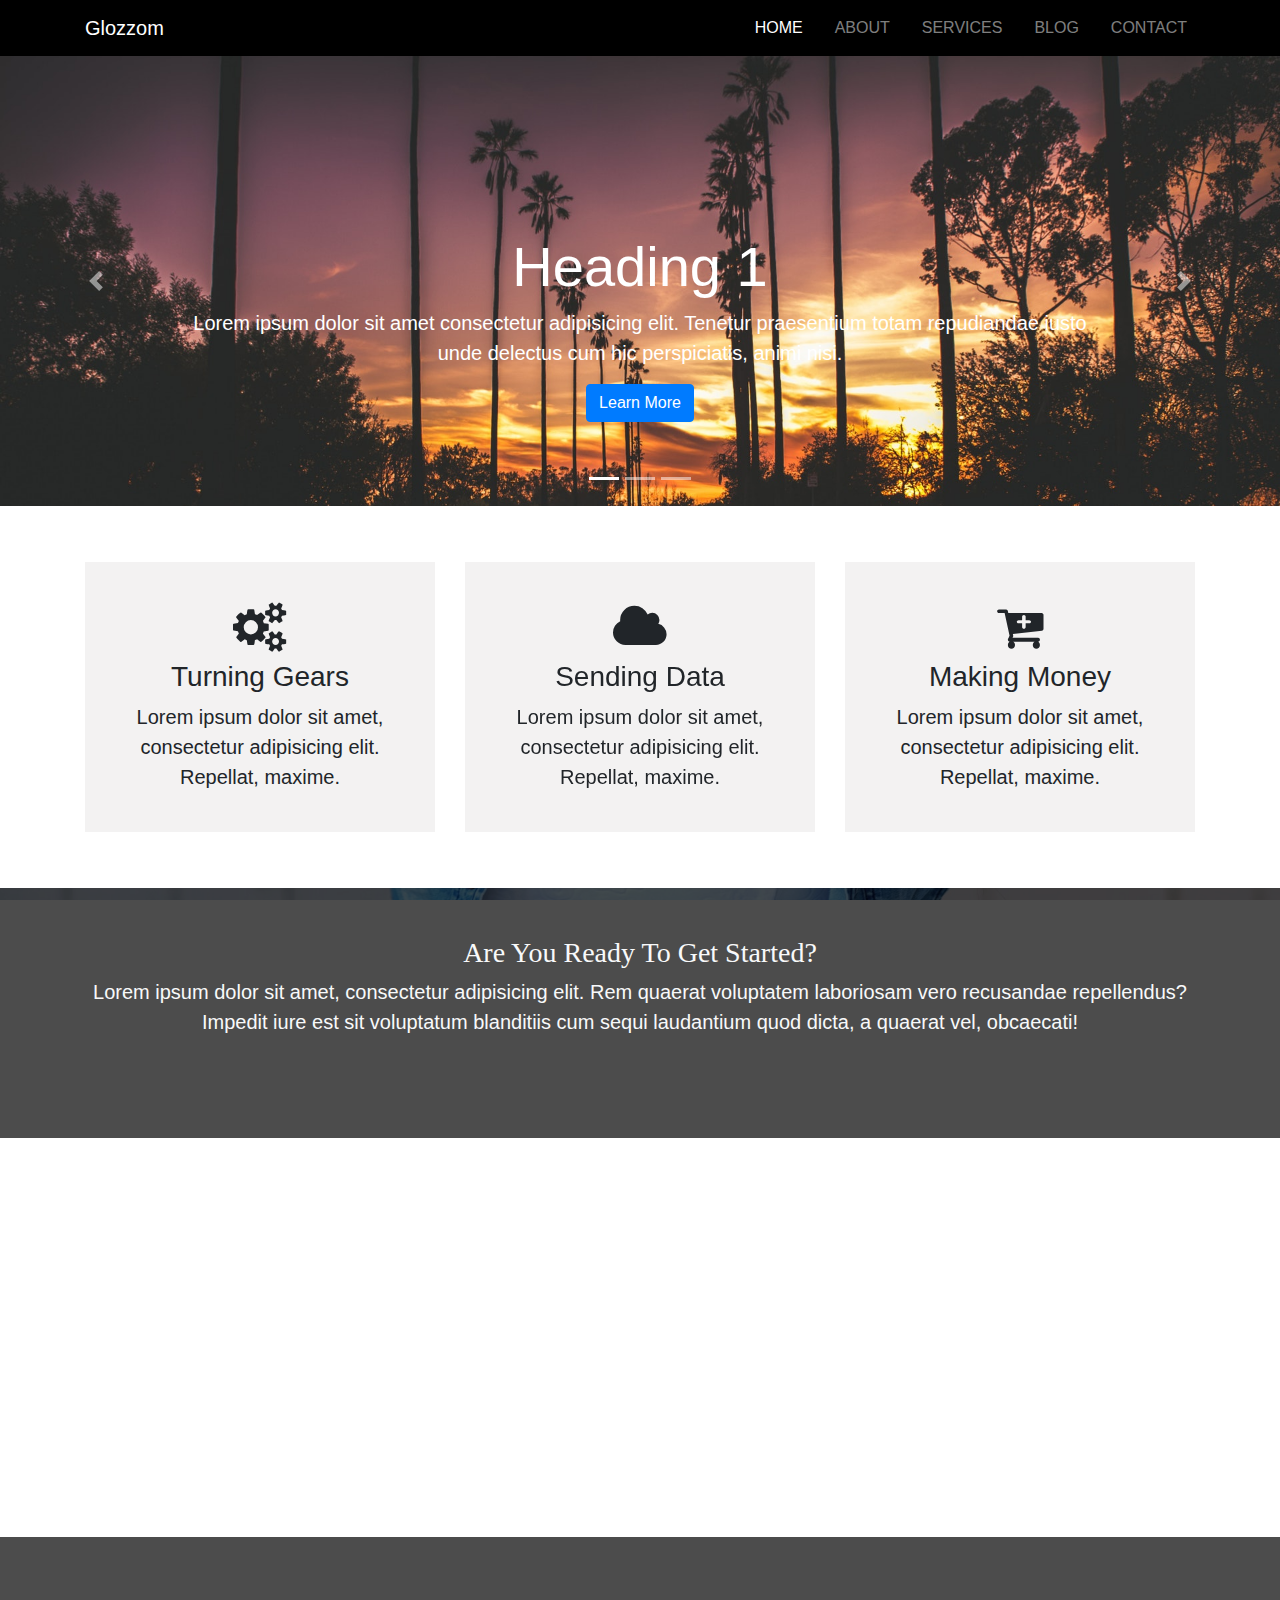
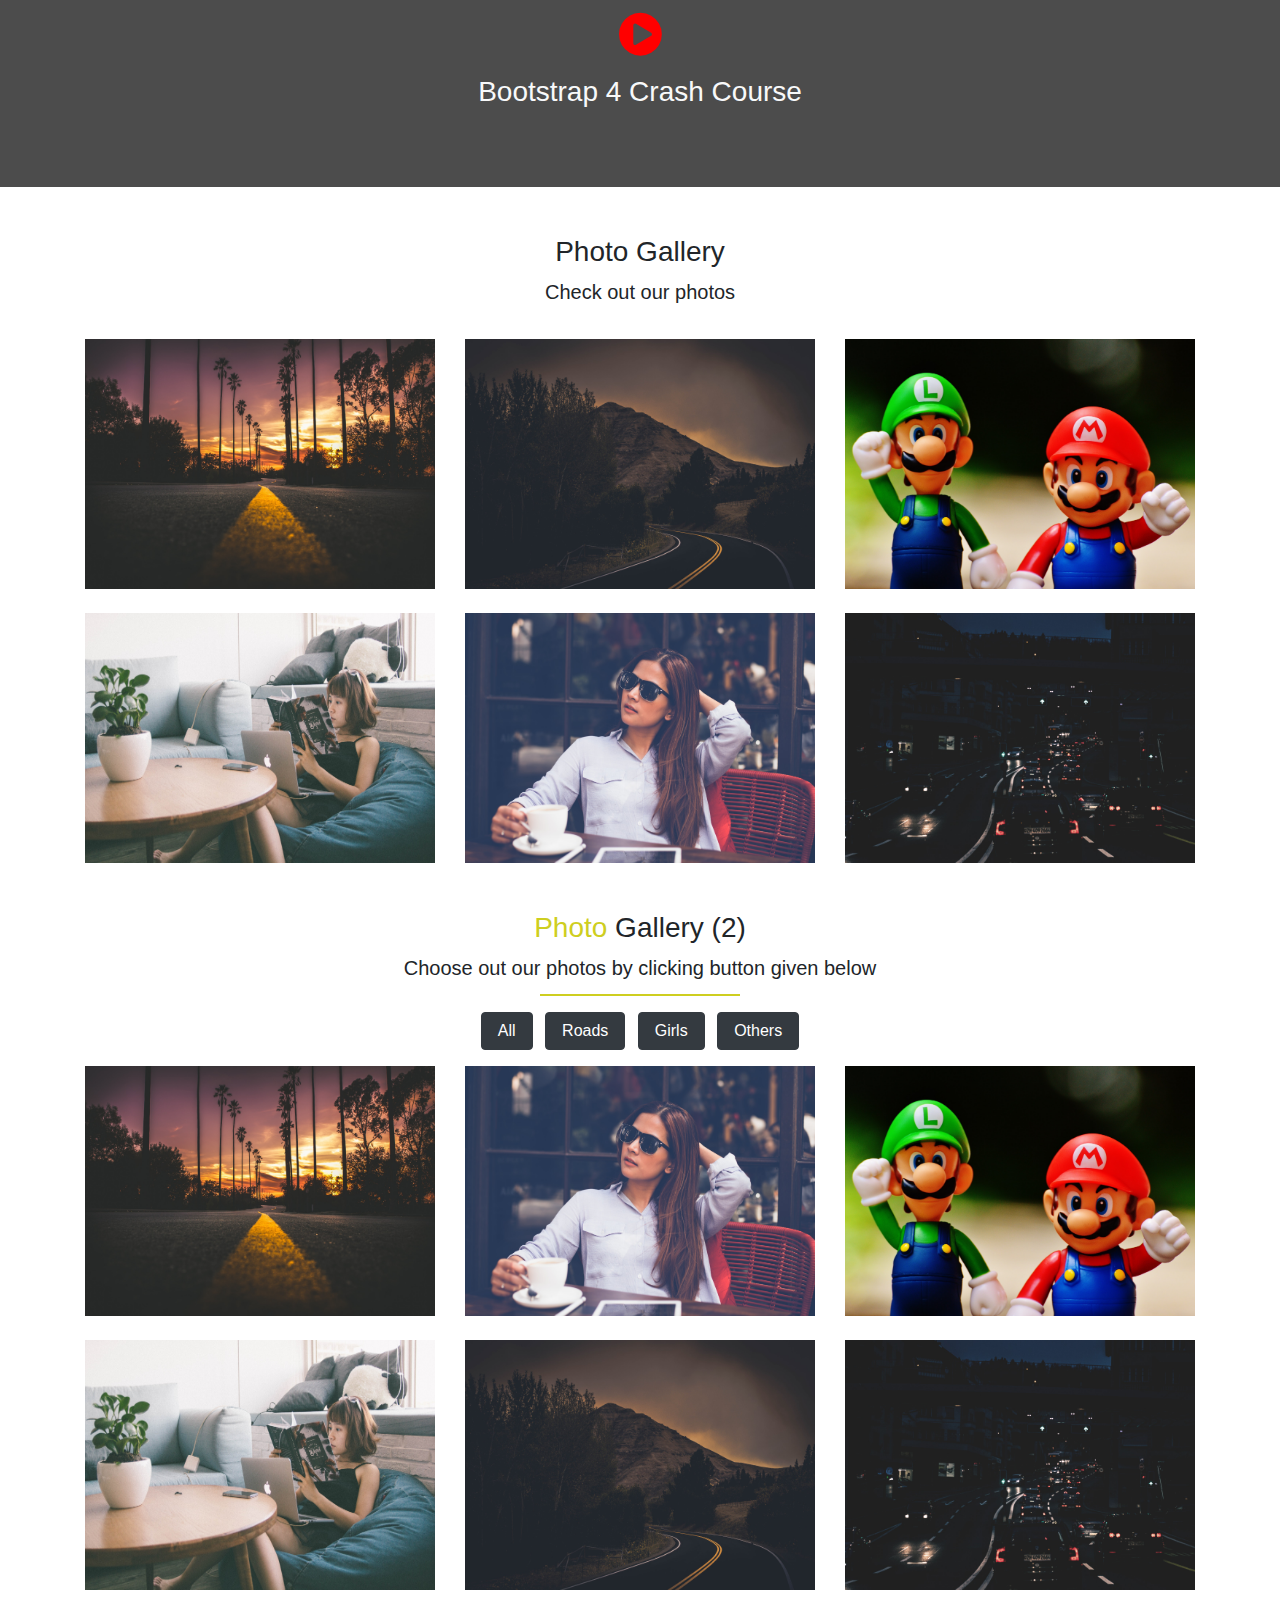
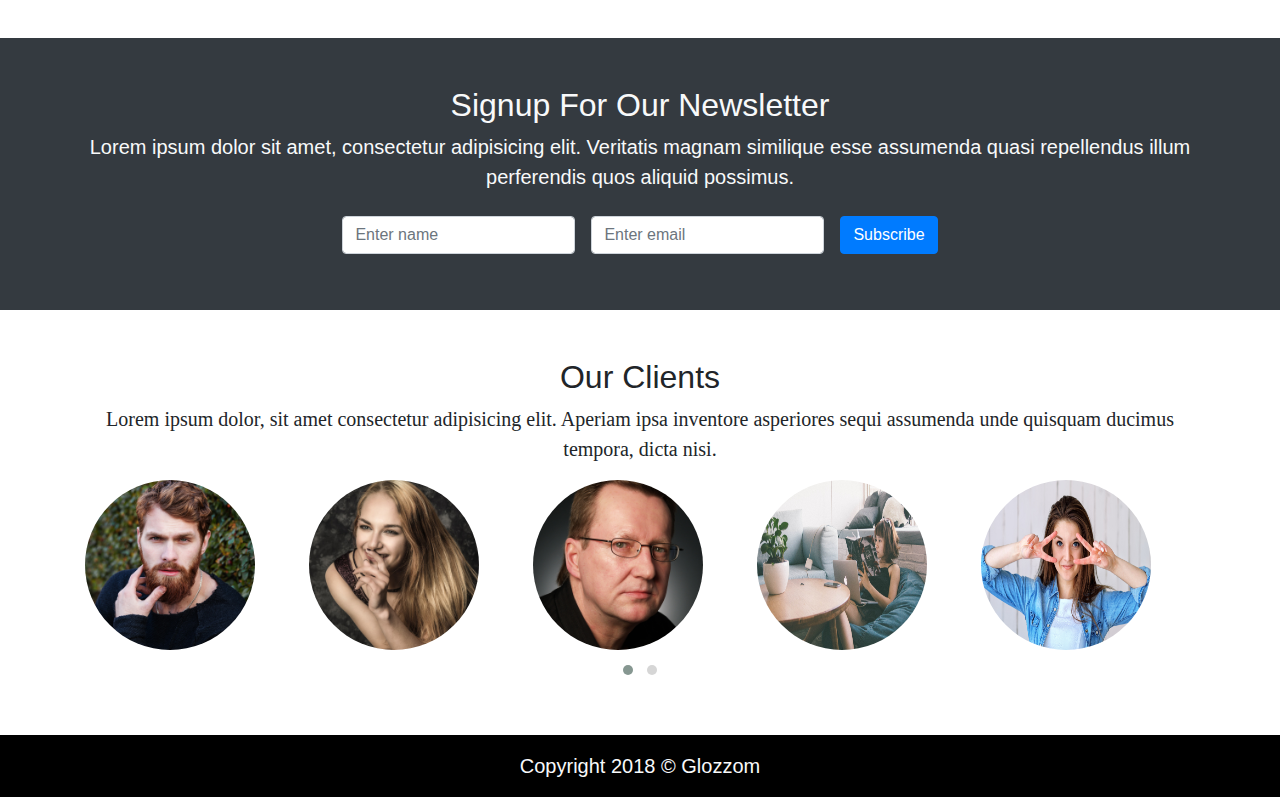
==== index.html @ c4d8cd4e "first commit" ====
<!DOCTYPE html>
<html lang="en">
<head>
    <!-- Meta Data -->
    <meta charset="UTF-8">
    <meta name="viewport" content="width=device-width, initial-scale=1.0">
    <meta http-equiv="X-UA-Compatible" content="ie=edge">

    <!-- Favicon -->
    <link rel="shortcut icon" href="img/icon.png" type="image/x-icon">

    <!-- CSS -->
    <link rel="stylesheet" href="css/uikit.min.css">
    <link rel="stylesheet" href="css/font-awesome.min.css">
    <link rel="stylesheet" href="css/bootstrap.css">
    <link rel="stylesheet" href="css/navbar-fixed.css">

    <link rel="stylesheet" href="css/owl.carousel.min.css">
    <link rel="stylesheet" href="css/owl.theme.default.min.css">

    <link rel="stylesheet" href="css/aos.css">
    
    <link rel="stylesheet" href="scss/style.css">

    <title>Glozzom</title>
</head>
<body>
                <!------------- NAVIGATION ---------->
    <nav class="navbar navbar-dark navbar-expand-md" uk-sticky="top: 200; animation: uk-animation-slide-top; bottom: #sticky-on-scroll-up">
      <div class="container">
        <a class="navbar-brand" href="index.html">Glozzom</a>
           <button class="navbar-toggler navbar-toggler-right" data-toggle="collapse" data-target="#navbarNav">
             <span class="navbar-toggler-icon"></span>
            </button>
            <div class="collapse navbar-collapse" id="navbarNav">
              <ul class="navbar-nav ml-auto">
                <li class="nav-item active">
                  <a class="nav-link" href="index.html">HOME</a>
                </li>
                <li class="nav-item">
                  <a class="nav-link" href="about.html">ABOUT</a>
                </li>
                <li class="nav-item">
                  <a class="nav-link" href="services.html">SERVICES</a>
                </li>
                <li class="nav-item">
                   <a class="nav-link" href="blog.html">BLOG</a>
                </li>
                <li class="nav-item">
                   <a class="nav-link" href="contact.html">CONTACT</a>
                </li>
              </ul>
            </div>
      </div>
    </nav>

                        <!-------- Carousal-Slider ----------->
    <section id="showcase" class="bg-dark">
      <div id="slider" class="carousel slide" data-ride="carousel"> <!--.carousel-fade-->
        <ol class="carousel-indicators">
           <li class="active" data-target="#slider" data-slide-to="0"></li>
           <li data-target="#slider" data-slide-to="1"></li>
           <li data-target="#slider" data-slide-to="2"></li>
        </ol>
          <div class="carousel-inner">
            <div class="carousel-item carousel-img-1 active">
              <div class="container">
                 <div class="carousel-caption mb-3 pb-3 mb-sm-5">
                    <h1 class="display-4">Heading 1</h1>
                    <p class="lead">Lorem ipsum dolor sit amet consectetur adipisicing elit. Tenetur praesentium totam repudiandae iusto unde delectus cum hic perspiciatis, animi nisi.</p>
                     <a class="btn btn-primary" href="#">Learn More</a>
                  </div>
              </div>
            </div>
            <div class="carousel-item carousel-img-2">
               <div class="container">
                 <div class="carousel-caption mb-3 pb-3 mb-sm-5 pb-sm-5 text-left">
                    <h1 class="display-4">Heading 2</h1>
                    <p class="lead">Lorem ipsum dolor sit amet consectetur adipisicing elit. Tenetur praesentium totam repudiandae iusto unde delectus cum hic perspiciatis, animi nisi.</p>
                    <a class="btn btn-outline-warning" href="#">Learn More</a>
                    </div>
                 </div>
                 </div>
                 <div class="carousel-item carousel-img-3">
                    <div class="container">
                       <div class="carousel-caption mb-3 pb-3 mb-sm-5 pb-sm-5 text-right">
                         <h1 class="display-4">Heading 3</h1>
                         <p class="lead">Lorem ipsum dolor sit amet consectetur adipisicing elit. Tenetur praesentium totam repudiandae iusto unde delectus cum hic perspiciatis, animi nisi.</p>
                         <a class="btn btn-info" href="#">Learn More</a>
                        </div>
                      </div>
                 </div>
            </div>
            <a href="#slider" class="carousel-control-prev" data-slide="prev">
              <span class="carousel-control-prev-icon"></span>
            </a>
            <a href="#slider" class="carousel-control-next" data-slide="next">
                <span class="carousel-control-next-icon"></span>
            </a>
        </div>
    </section>

                    <!-- ----- HOME-ICON ---------->
    <section id="homeicon" class="py-5">
      <div class="container">
        <div class="row">
          <div class="col-md-4 my-2" data-aos="fade-down-right">
            <div class="box text-center">
              <i class="fa fa-gears"></i>
              <h3 class="my-2">Turning Gears</h3>
              <p class="lead mb-0">Lorem ipsum dolor sit amet, consectetur adipisicing elit. Repellat, maxime.</p>
            </div>
          </div>
          <div class="col-md-4 my-2" data-aos="flip-right">
            <div class="box text-center">
              <i class="fa fa-cloud"></i>
              <h3 class="my-2">Sending Data</h3>
              <p class="lead mb-0">Lorem ipsum dolor sit amet, consectetur adipisicing elit. Repellat, maxime.</p>
            </div>
          </div>
          <div class="col-md-4 my-2" data-aos="fade-up-left">
            <div class="box text-center">
              <i class="fa fa-cart-plus"></i>
              <h3 class="my-2">Making Money</h3>
              <p class="lead mb-0">Lorem ipsum dolor sit amet, consectetur adipisicing elit. Repellat, maxime.</p>
            </div>
          </div>
        </div>
      </div>
    </section>

                  <!---------- HOME-GET STARTED ------------>
    <section id="getstarted" class="py-5 text-center text-light">
      <div class="dark-overlay">
        <div class="container">
          <div class="row">
            <div class="col my-5">
              <h3 style="font-family: 'Caveat', cursive;">Are You Ready To Get Started?</h3>
              <p class="lead">Lorem ipsum dolor sit amet, consectetur adipisicing elit. Rem quaerat voluptatem laboriosam vero recusandae repellendus? Impedit iure est sit voluptatum blanditiis cum sequi laudantium quod dicta, a quaerat vel, obcaecati!</p>
            </div>
          </div>
        </div>
      </div>
    </section>


                    <!---------- HOME - Info Section ----------->
    <section id="homeinfo" class="py-5">
      <div class="container">
        <div class="row">
          <div class="col-md-6 align-self-center" data-aos="fade-down-right">
            <h3>Lorem Ipsum Dolor Sit</h3>
            <p style="font-family: 'Satisfy', cursive;" class="lead">Lorem ipsum dolor sit amet, consectetur adipisicing elit. Veniam, quaerat unde labore sequi facilis possimus nulla a! Aliquam, saepe illo. Lorem ipsum dolor sit amet, consectetur adipisicing elit. Optio, praesentium!</p>
            <button class="btn btn-dark">Read More</button>
          </div>
          <div class="col-md-6 mt-sm-3 mt-3 mt-md-0" data-aos="fade-down-up">
            <img src="img/pc.jpeg" class="img-fluid rounded">
          </div>
        </div>
      </div>
    </section>

                      <!---------- HOME-Video Icon ----------->
    <section id="home-video" class="text-center text-light">
      <div class="dark-overlay">
        <div class="container">
          <div class="row">
            <div class="col mt-5 pt-4">
              <div uk-lightbox>
                <a href="www.youtube.com/moshiur">
                  <i class="fa fa-play-circle"></i>
                </a>
              </div>
              <h3 class="mt-3">Bootstrap 4 Crash Course</h3>
            </div>
          </div>
        </div>
      </div>
    </section>


                  <!------------- Photo-Gallery ------------>

    <section id="gallery" class="py-5" uk-lightbox>
      <div class="container">
        <div class="row text-center pb-3">
          <div class="col">
            <h3>Photo Gallery</h3>
            <p class="lead">Check out our photos</p>
          </div>
        </div>
        <div class="row">
          <div class="col-md-4">
            <div>
              <a href="img/image1.jpeg">
                <img src="img/image1.jpeg" class="img-fluid" alt="image">
              </a>
            </div>
          </div>
          <div class="col-md-4">
            <div>
              <a href="img/image2.jpeg">
                <img src="img/image2.jpeg" class="img-fluid" alt="image">
              </a>
            </div>
          </div>
          <div class="col-md-4">
            <div>
              <a href="img/image4.jpeg">
                <img src="img/image4.jpeg" class="img-fluid" alt="image">
              </a>
            </div>
          </div>
        </div>
        <div class="row pt-0 pt-md-4">
          <div class="col-md-4">
            <div>
              <a href="img/image5.jpeg">
                <img src="img/image5.jpeg" class="img-fluid" alt="image">
              </a>
            </div>
          </div>
          <div class="col-md-4">
            <div>
              <a href="img/image6.jpeg">
                <img src="img/image6.jpeg" class="img-fluid" alt="image">
              </a>
            </div>
          </div>
          <div class="col-md-4">
            <div>
              <a href="img/image3.jpeg">
                <img src="img/image3.jpeg" class="img-fluid" alt="image">
              </a>
            </div>
          </div>
        </div>
      </div>
    </section>



            <!-------- Mixit up-plugin (photo-gallery-2)(choosing by button) -------->
                  
     <section id="gallery-2" class="pb-5" uk-lightbox>
        <div class="container">
          <div class="row text-center pb-3">
            <div class="col">
              <h3> <span class="yellow">Photo</span> Gallery (2)</h3>
              <p class="lead mb-0">Choose out our photos by clicking button given below</p>
              <div class="line"></div>
            </div>
          </div>

        <div class="pb-3 text-center">
          <button type="button" class="btn btn-dark px-3 mx-1" data-filter="all">All</button>
          <button type="button" class="btn btn-dark px-3 mx-1" data-filter=".roads">Roads</button>
          <button type="button" class="btn btn-dark px-3 mx-1" data-filter=".girls">Girls</button>
          <button type="button" class="btn btn-dark px-3 mx-1" data-filter=".others">Others</button>
        </div>

          <div class="row galleryNew">
            <div class="col-md-4 mb-md-4 mix roads">
              <div>
                <a href="img/image1.jpeg">
                  <img src="img/image1.jpeg" class="img-fluid" alt="image">
                </a>
              </div>
            </div>
            <div class="col-md-4 mb-md-4 mix girls">
              <div>
                <a href="img/image6.jpeg">
                  <img src="img/image6.jpeg" class="img-fluid" alt="image">
                </a>
              </div>
            </div>
            <div class="col-md-4 mb-md-4 mix others">
              <div>
                <a href="img/image4.jpeg">
                  <img src="img/image4.jpeg" class="img-fluid" alt="image">
                </a>
              </div>
            </div>
        <!-- </div>
          <div class="row galleryNew pt-0 pt-md-4"> -->
            <div class="col-md-4 mix girls">
              <div>
                <a href="img/image5.jpeg">
                  <img src="img/image5.jpeg" class="img-fluid" alt="image">
                </a>
              </div>
            </div>
            <div class="col-md-4 mix roads">
              <div>
                <a href="img/image2.jpeg">
                  <img src="img/image2.jpeg" class="img-fluid" alt="image">
                </a>
              </div>
            </div>
            <div class="col-md-4 mix others">
              <div>
                <a href="img/image3.jpeg">
                  <img src="img/image3.jpeg" class="img-fluid" alt="image">
                </a>
              </div>
            </div>
          </div>
        <!-- </div> -->
       </section> <!--last e eitar script file add kora hoyeche -->

                <!------------- NEWSLETTER ------------>
    <section id="newsletter" class="py-5 bg-dark text-center text-light">
      <div class="container">
        <div class="row">
          <div class="col">
            <h2>Signup For Our Newsletter</h2>
            <p class="lead">Lorem ipsum dolor sit amet, consectetur adipisicing elit. Veritatis magnam similique esse assumenda quasi repellendus illum perferendis quos aliquid possimus.</p>
          <form action="#" method="POST" class="form-inline justify-content-center">
            <label class="sr-only" for="name">Name</label>
            <input type="text" class="form-control m-2" id="name" placeholder="Enter name">
            <label class="sr-only" for="Email">Email</label>
            <input type="text" class="form-control m-2" id="Email" placeholder="Enter email">
            <input class="btn btn-primary m-2" type="submit" value="Subscribe">
          </form>
        </div>
        </div>
      </div>
    </section>



              <!----- Our-Clients(own.carousel-slide) ----->

  <section id="clients" class="py-5">
    <div class="container">
      <div class="row">
        <div class="col-12 text-center">
          <h2>Our Clients</h2>
          <p style="font-family: 'Satisfy', cursive;" class="lead">Lorem ipsum dolor, sit amet consectetur adipisicing elit. Aperiam ipsa inventore asperiores sequi assumenda unde quisquam ducimus tempora, dicta nisi.</p>
        </div>
        <div class="col-12">
            <div class="owl-carousel owl-theme">
                <div class="item">
                  <img src="img/person4.jpg" class="rounded-circle" alt="image">
                </div>
                <div class="item">
                  <img src="img/person2.jpg" class="rounded-circle" alt="image">
                </div>
                <div class="item">
                  <img src="img/person3.jpg" class="rounded-circle" alt="image">
                </div>
                <div class="item">
                  <img src="img/image5.jpeg" class="rounded-circle" alt="image">
                </div>
                <div class="item">
                  <img src="img/bg1.jpeg" class="rounded-circle" alt="image">
                </div>
                <div class="item">
                  <img src="img/image6.jpeg" class="rounded-circle" alt="image">
                </div>
                <div class="item">
                  <img src="img/create.jpeg" class="rounded-circle" alt="image">
                </div>
                <div class="item">
                  <img src="img/desk.jpeg" class="rounded-circle" alt="image">
                </div>
              </div>
        </div>
      </div>
    </div>
  </section>


                            <!--------- Copyright ----------->
    <section id="copyright" class="text-center text-light py-3">
      <div class="container">
        <div class="row">
          <div class="col">
            <P class="lead mb-0">Copyright 2018 &copy; Glozzom</P>
          </div>
        </div>
      </div>
    </section>

    <!-- ------------------------------------------------------------ -->
      


    <!-- JS -->
    <script src="js/jquery.min.js"></script>
    <script src="js/popper.min.js"></script>
    <script src="js/bootstrap.min.js"></script>

    <script src="js/navbar-fixed.js"></script>
    <script src="js/uikit.min.js"></script>
    <script src="js/uikit-icons.min.js"></script>
    <script src="js/mixitup.min.js"></script>
    <script src="js/owl.carousel.min.js"></script>
    <script src="js/jquery.nicescroll.min.js"></script>
    <script src="js/aos.js"></script>
    


    <!-- ------------------------------------------------------- -->

    <script>
      var containerEl = document.querySelector('.galleryNew');
      var mixer = mixitup(containerEl);
   </script> 
   <!-- eta mixitup plugin er jquery code "Photo-Gallery"(2) section er -->


   <script>
      $(document).ready(function() {
        var owl = $('.owl-carousel');
        owl.owlCarousel({
          margin: 10,
          nav: false,
          loop: true,
          autoplay:true,
          autoplayTimeout: 1000,
          autoplayHoverPause:true,
          responsive: {
            0: {
              items: 1
            },
            600: {
              items: 3
            },
            1000: {
              items: 5
            }
          }
        })
      })
    </script>
    
    <!-- eta "OWL CAROUSEL" er jquery code /Clients section er -->

    <script>
      $(function() {  
      $("body").niceScroll({
        cursorborder: "1px solid #fff",
      });
     });
    </script>
    <!-- eta "Nice Scroll bar" er jquery code -->

        <script>
          AOS.init({
            duration: 2000
          });
        </script>
      <!-- eta "AOS" er jquery code -->


   <!-- ------------------------------------------------------- -->

</body>
</html>
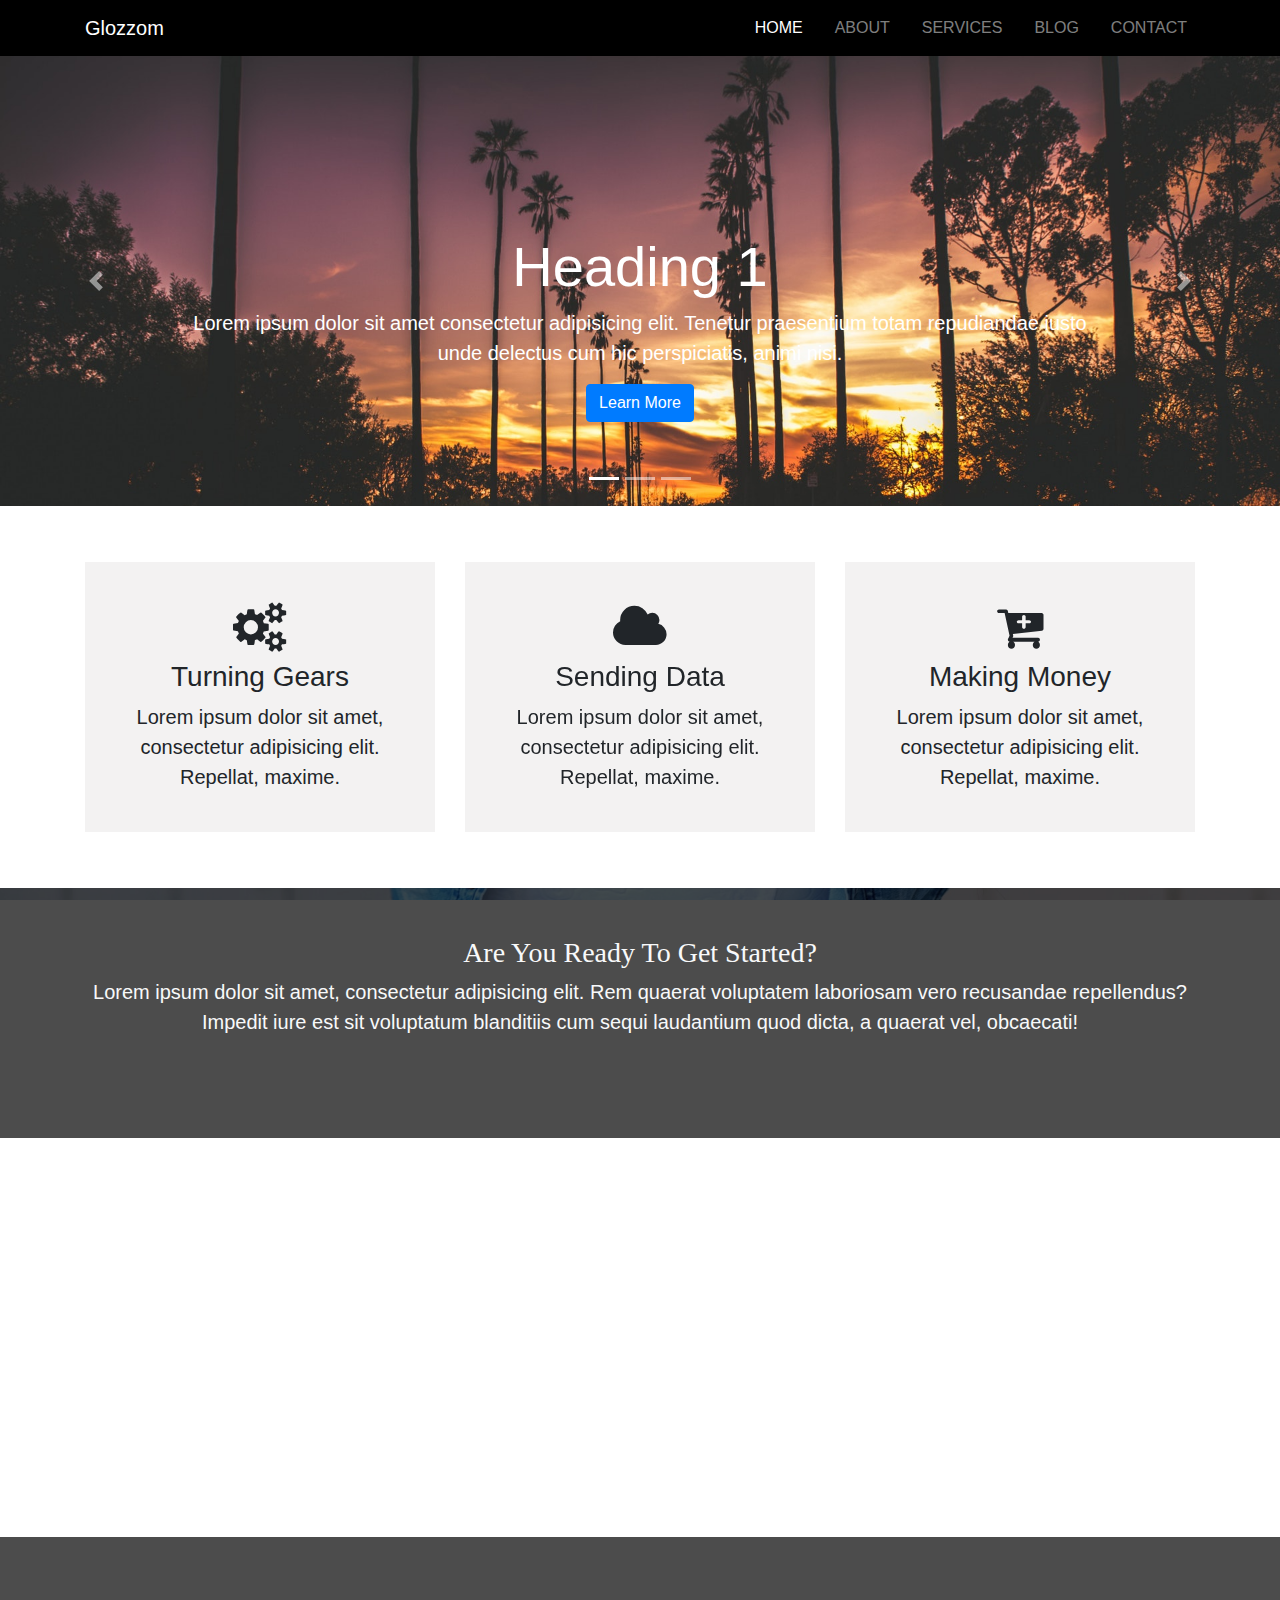
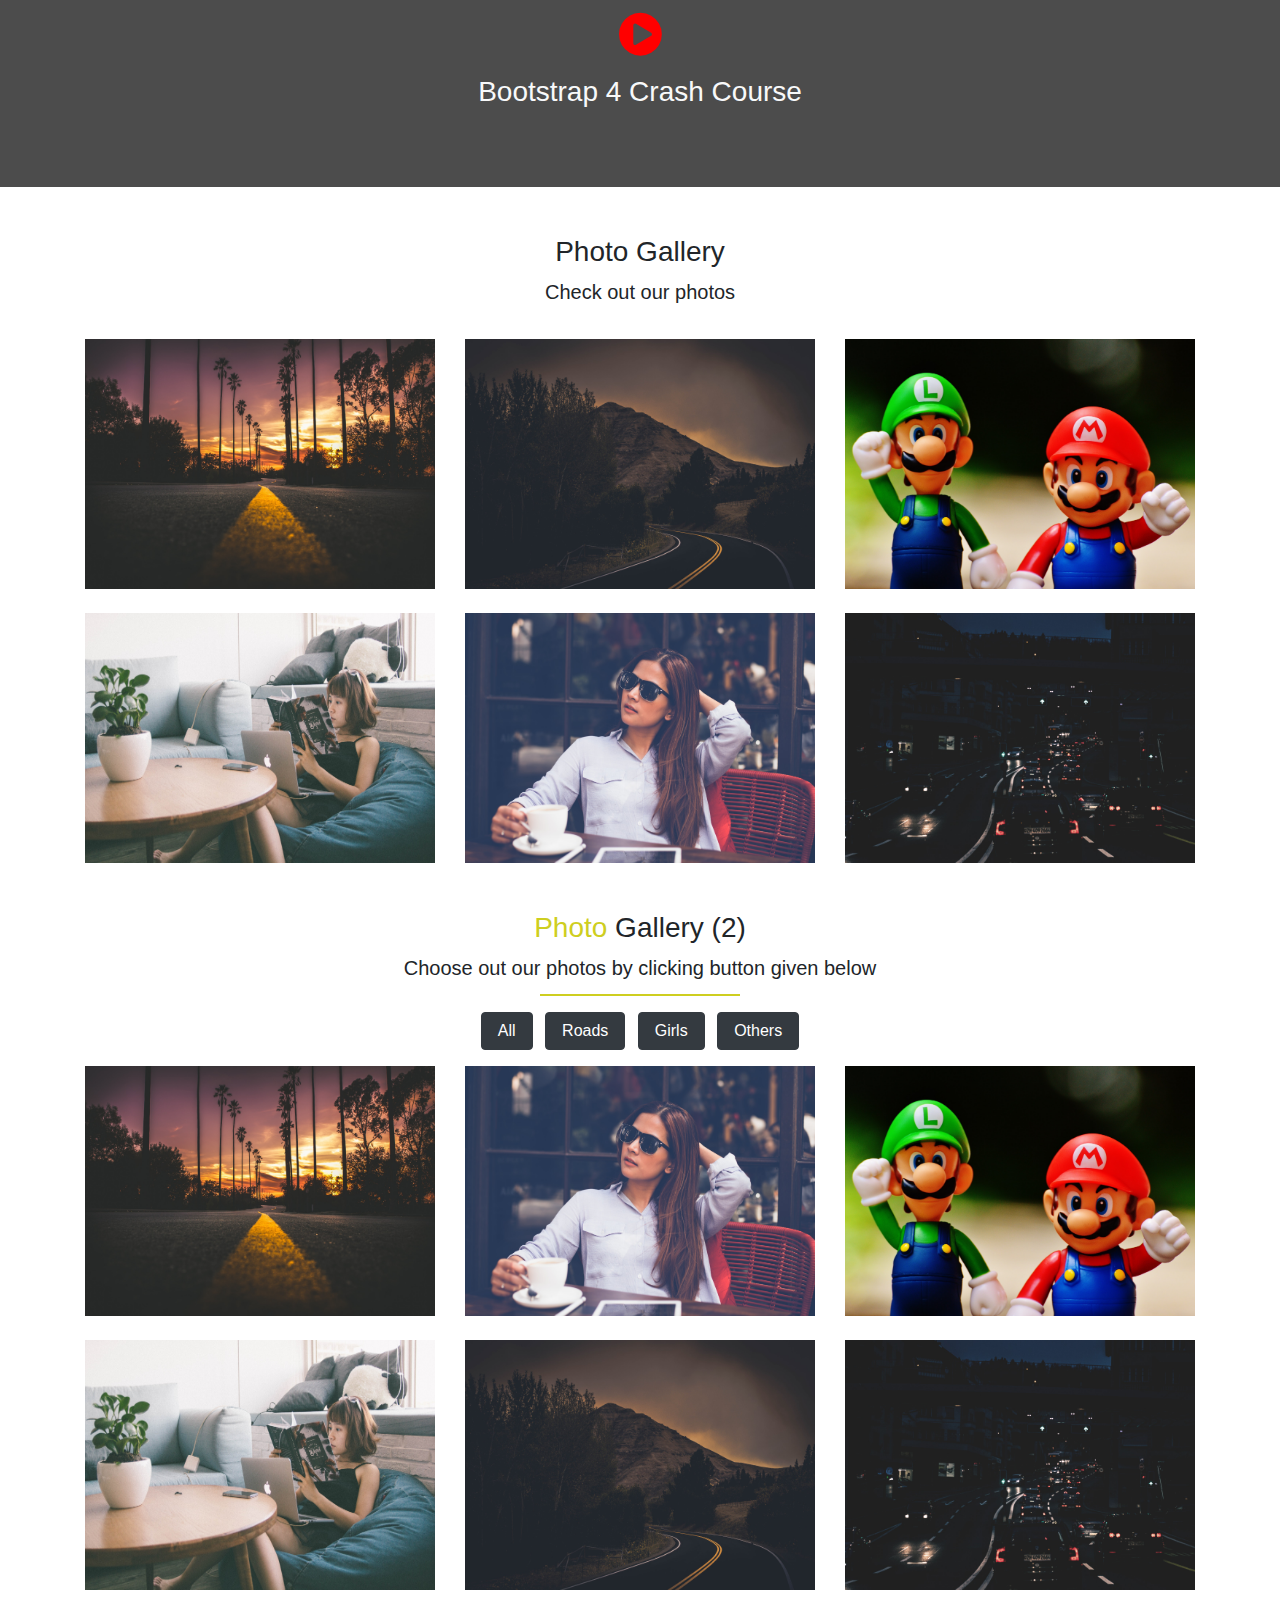
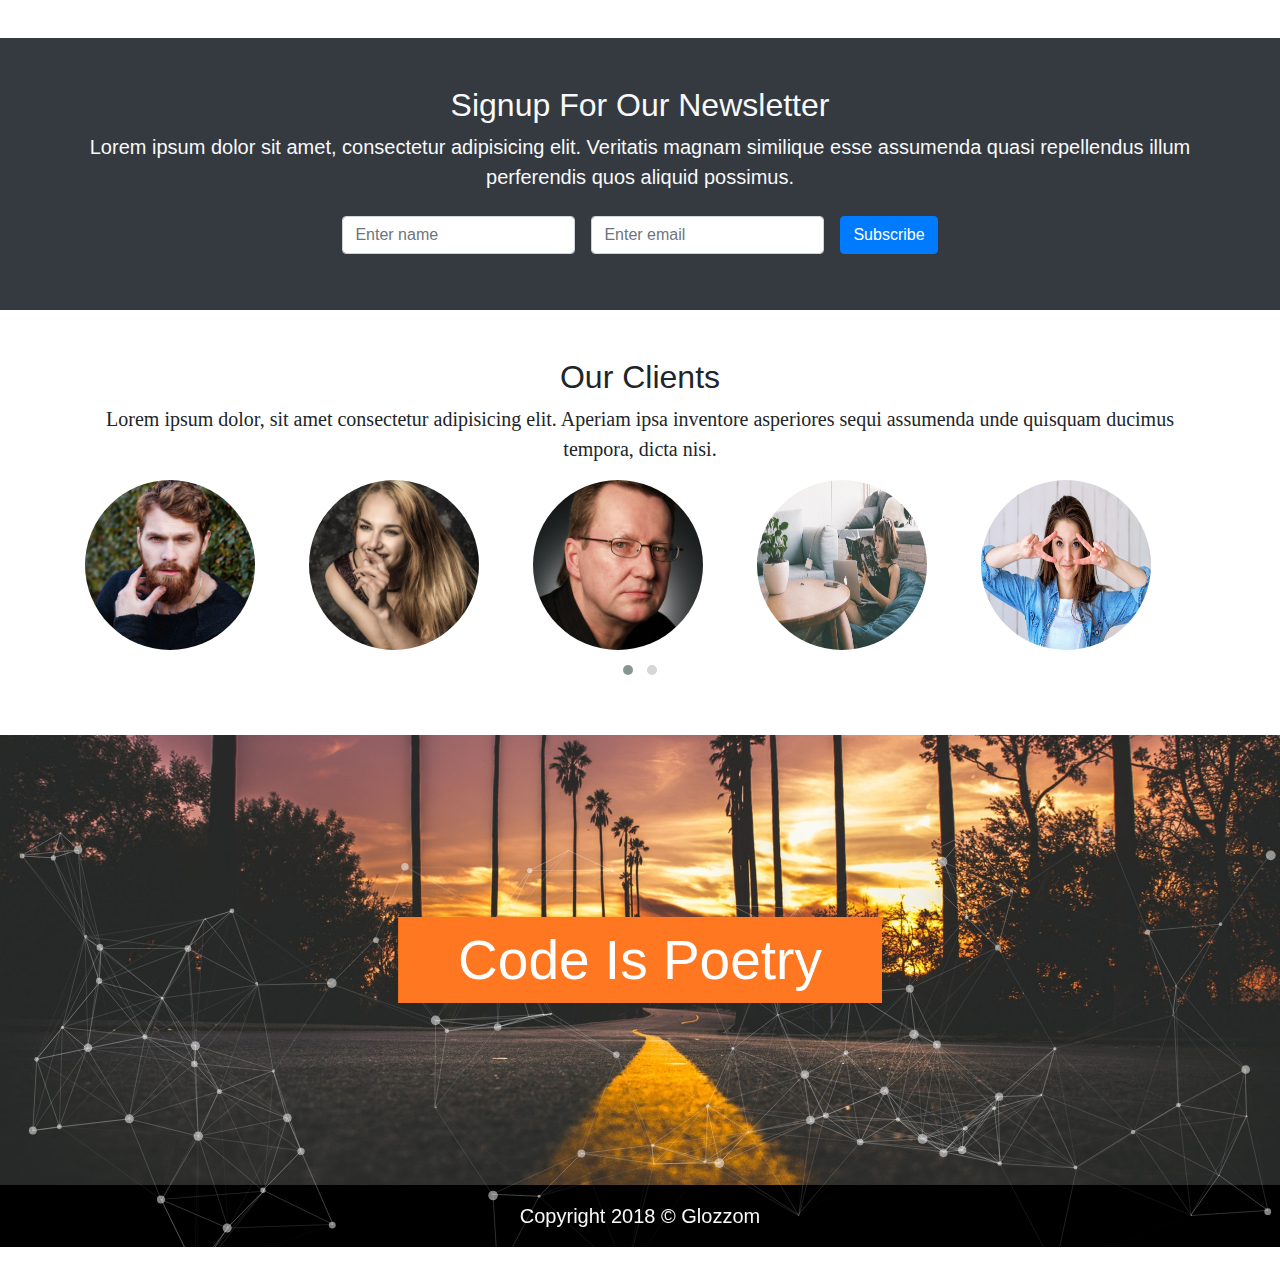
==== commit 91a4a5de: "particle.js added" ====
--- a/index.html
+++ b/index.html
@@ -1,460 +1,486 @@
-<!DOCTYPE html>
-<html lang="en">
-<head>
-    <!-- Meta Data -->
-    <meta charset="UTF-8">
-    <meta name="viewport" content="width=device-width, initial-scale=1.0">
-    <meta http-equiv="X-UA-Compatible" content="ie=edge">
-
-    <!-- Favicon -->
-    <link rel="shortcut icon" href="img/icon.png" type="image/x-icon">
-
-    <!-- CSS -->
-    <link rel="stylesheet" href="css/uikit.min.css">
-    <link rel="stylesheet" href="css/font-awesome.min.css">
-    <link rel="stylesheet" href="css/bootstrap.css">
-    <link rel="stylesheet" href="css/navbar-fixed.css">
-
-    <link rel="stylesheet" href="css/owl.carousel.min.css">
-    <link rel="stylesheet" href="css/owl.theme.default.min.css">
-
-    <link rel="stylesheet" href="css/aos.css">
-    
-    <link rel="stylesheet" href="scss/style.css">
-
-    <title>Glozzom</title>
-</head>
-<body>
-                <!------------- NAVIGATION ---------->
-    <nav class="navbar navbar-dark navbar-expand-md" uk-sticky="top: 200; animation: uk-animation-slide-top; bottom: #sticky-on-scroll-up">
-      <div class="container">
-        <a class="navbar-brand" href="index.html">Glozzom</a>
-           <button class="navbar-toggler navbar-toggler-right" data-toggle="collapse" data-target="#navbarNav">
-             <span class="navbar-toggler-icon"></span>
-            </button>
-            <div class="collapse navbar-collapse" id="navbarNav">
-              <ul class="navbar-nav ml-auto">
-                <li class="nav-item active">
-                  <a class="nav-link" href="index.html">HOME</a>
-                </li>
-                <li class="nav-item">
-                  <a class="nav-link" href="about.html">ABOUT</a>
-                </li>
-                <li class="nav-item">
-                  <a class="nav-link" href="services.html">SERVICES</a>
-                </li>
-                <li class="nav-item">
-                   <a class="nav-link" href="blog.html">BLOG</a>
-                </li>
-                <li class="nav-item">
-                   <a class="nav-link" href="contact.html">CONTACT</a>
-                </li>
-              </ul>
-            </div>
-      </div>
-    </nav>
-
-                        <!-------- Carousal-Slider ----------->
-    <section id="showcase" class="bg-dark">
-      <div id="slider" class="carousel slide" data-ride="carousel"> <!--.carousel-fade-->
-        <ol class="carousel-indicators">
-           <li class="active" data-target="#slider" data-slide-to="0"></li>
-           <li data-target="#slider" data-slide-to="1"></li>
-           <li data-target="#slider" data-slide-to="2"></li>
-        </ol>
-          <div class="carousel-inner">
-            <div class="carousel-item carousel-img-1 active">
-              <div class="container">
-                 <div class="carousel-caption mb-3 pb-3 mb-sm-5">
-                    <h1 class="display-4">Heading 1</h1>
-                    <p class="lead">Lorem ipsum dolor sit amet consectetur adipisicing elit. Tenetur praesentium totam repudiandae iusto unde delectus cum hic perspiciatis, animi nisi.</p>
-                     <a class="btn btn-primary" href="#">Learn More</a>
-                  </div>
-              </div>
-            </div>
-            <div class="carousel-item carousel-img-2">
-               <div class="container">
-                 <div class="carousel-caption mb-3 pb-3 mb-sm-5 pb-sm-5 text-left">
-                    <h1 class="display-4">Heading 2</h1>
-                    <p class="lead">Lorem ipsum dolor sit amet consectetur adipisicing elit. Tenetur praesentium totam repudiandae iusto unde delectus cum hic perspiciatis, animi nisi.</p>
-                    <a class="btn btn-outline-warning" href="#">Learn More</a>
-                    </div>
-                 </div>
-                 </div>
-                 <div class="carousel-item carousel-img-3">
-                    <div class="container">
-                       <div class="carousel-caption mb-3 pb-3 mb-sm-5 pb-sm-5 text-right">
-                         <h1 class="display-4">Heading 3</h1>
-                         <p class="lead">Lorem ipsum dolor sit amet consectetur adipisicing elit. Tenetur praesentium totam repudiandae iusto unde delectus cum hic perspiciatis, animi nisi.</p>
-                         <a class="btn btn-info" href="#">Learn More</a>
-                        </div>
-                      </div>
-                 </div>
-            </div>
-            <a href="#slider" class="carousel-control-prev" data-slide="prev">
-              <span class="carousel-control-prev-icon"></span>
-            </a>
-            <a href="#slider" class="carousel-control-next" data-slide="next">
-                <span class="carousel-control-next-icon"></span>
-            </a>
-        </div>
-    </section>
-
-                    <!-- ----- HOME-ICON ---------->
-    <section id="homeicon" class="py-5">
-      <div class="container">
-        <div class="row">
-          <div class="col-md-4 my-2" data-aos="fade-down-right">
-            <div class="box text-center">
-              <i class="fa fa-gears"></i>
-              <h3 class="my-2">Turning Gears</h3>
-              <p class="lead mb-0">Lorem ipsum dolor sit amet, consectetur adipisicing elit. Repellat, maxime.</p>
-            </div>
-          </div>
-          <div class="col-md-4 my-2" data-aos="flip-right">
-            <div class="box text-center">
-              <i class="fa fa-cloud"></i>
-              <h3 class="my-2">Sending Data</h3>
-              <p class="lead mb-0">Lorem ipsum dolor sit amet, consectetur adipisicing elit. Repellat, maxime.</p>
-            </div>
-          </div>
-          <div class="col-md-4 my-2" data-aos="fade-up-left">
-            <div class="box text-center">
-              <i class="fa fa-cart-plus"></i>
-              <h3 class="my-2">Making Money</h3>
-              <p class="lead mb-0">Lorem ipsum dolor sit amet, consectetur adipisicing elit. Repellat, maxime.</p>
-            </div>
-          </div>
-        </div>
-      </div>
-    </section>
-
-                  <!---------- HOME-GET STARTED ------------>
-    <section id="getstarted" class="py-5 text-center text-light">
-      <div class="dark-overlay">
-        <div class="container">
-          <div class="row">
-            <div class="col my-5">
-              <h3 style="font-family: 'Caveat', cursive;">Are You Ready To Get Started?</h3>
-              <p class="lead">Lorem ipsum dolor sit amet, consectetur adipisicing elit. Rem quaerat voluptatem laboriosam vero recusandae repellendus? Impedit iure est sit voluptatum blanditiis cum sequi laudantium quod dicta, a quaerat vel, obcaecati!</p>
-            </div>
-          </div>
-        </div>
-      </div>
-    </section>
-
-
-                    <!---------- HOME - Info Section ----------->
-    <section id="homeinfo" class="py-5">
-      <div class="container">
-        <div class="row">
-          <div class="col-md-6 align-self-center" data-aos="fade-down-right">
-            <h3>Lorem Ipsum Dolor Sit</h3>
-            <p style="font-family: 'Satisfy', cursive;" class="lead">Lorem ipsum dolor sit amet, consectetur adipisicing elit. Veniam, quaerat unde labore sequi facilis possimus nulla a! Aliquam, saepe illo. Lorem ipsum dolor sit amet, consectetur adipisicing elit. Optio, praesentium!</p>
-            <button class="btn btn-dark">Read More</button>
-          </div>
-          <div class="col-md-6 mt-sm-3 mt-3 mt-md-0" data-aos="fade-down-up">
-            <img src="img/pc.jpeg" class="img-fluid rounded">
-          </div>
-        </div>
-      </div>
-    </section>
-
-                      <!---------- HOME-Video Icon ----------->
-    <section id="home-video" class="text-center text-light">
-      <div class="dark-overlay">
-        <div class="container">
-          <div class="row">
-            <div class="col mt-5 pt-4">
-              <div uk-lightbox>
-                <a href="www.youtube.com/moshiur">
-                  <i class="fa fa-play-circle"></i>
-                </a>
-              </div>
-              <h3 class="mt-3">Bootstrap 4 Crash Course</h3>
-            </div>
-          </div>
-        </div>
-      </div>
-    </section>
-
-
-                  <!------------- Photo-Gallery ------------>
-
-    <section id="gallery" class="py-5" uk-lightbox>
-      <div class="container">
-        <div class="row text-center pb-3">
-          <div class="col">
-            <h3>Photo Gallery</h3>
-            <p class="lead">Check out our photos</p>
-          </div>
-        </div>
-        <div class="row">
-          <div class="col-md-4">
-            <div>
-              <a href="img/image1.jpeg">
-                <img src="img/image1.jpeg" class="img-fluid" alt="image">
-              </a>
-            </div>
-          </div>
-          <div class="col-md-4">
-            <div>
-              <a href="img/image2.jpeg">
-                <img src="img/image2.jpeg" class="img-fluid" alt="image">
-              </a>
-            </div>
-          </div>
-          <div class="col-md-4">
-            <div>
-              <a href="img/image4.jpeg">
-                <img src="img/image4.jpeg" class="img-fluid" alt="image">
-              </a>
-            </div>
-          </div>
-        </div>
-        <div class="row pt-0 pt-md-4">
-          <div class="col-md-4">
-            <div>
-              <a href="img/image5.jpeg">
-                <img src="img/image5.jpeg" class="img-fluid" alt="image">
-              </a>
-            </div>
-          </div>
-          <div class="col-md-4">
-            <div>
-              <a href="img/image6.jpeg">
-                <img src="img/image6.jpeg" class="img-fluid" alt="image">
-              </a>
-            </div>
-          </div>
-          <div class="col-md-4">
-            <div>
-              <a href="img/image3.jpeg">
-                <img src="img/image3.jpeg" class="img-fluid" alt="image">
-              </a>
-            </div>
-          </div>
-        </div>
-      </div>
-    </section>
-
-
-
-            <!-------- Mixit up-plugin (photo-gallery-2)(choosing by button) -------->
-                  
-     <section id="gallery-2" class="pb-5" uk-lightbox>
-        <div class="container">
-          <div class="row text-center pb-3">
-            <div class="col">
-              <h3> <span class="yellow">Photo</span> Gallery (2)</h3>
-              <p class="lead mb-0">Choose out our photos by clicking button given below</p>
-              <div class="line"></div>
-            </div>
-          </div>
-
-        <div class="pb-3 text-center">
-          <button type="button" class="btn btn-dark px-3 mx-1" data-filter="all">All</button>
-          <button type="button" class="btn btn-dark px-3 mx-1" data-filter=".roads">Roads</button>
-          <button type="button" class="btn btn-dark px-3 mx-1" data-filter=".girls">Girls</button>
-          <button type="button" class="btn btn-dark px-3 mx-1" data-filter=".others">Others</button>
-        </div>
-
-          <div class="row galleryNew">
-            <div class="col-md-4 mb-md-4 mix roads">
-              <div>
-                <a href="img/image1.jpeg">
-                  <img src="img/image1.jpeg" class="img-fluid" alt="image">
-                </a>
-              </div>
-            </div>
-            <div class="col-md-4 mb-md-4 mix girls">
-              <div>
-                <a href="img/image6.jpeg">
-                  <img src="img/image6.jpeg" class="img-fluid" alt="image">
-                </a>
-              </div>
-            </div>
-            <div class="col-md-4 mb-md-4 mix others">
-              <div>
-                <a href="img/image4.jpeg">
-                  <img src="img/image4.jpeg" class="img-fluid" alt="image">
-                </a>
-              </div>
-            </div>
-        <!-- </div>
-          <div class="row galleryNew pt-0 pt-md-4"> -->
-            <div class="col-md-4 mix girls">
-              <div>
-                <a href="img/image5.jpeg">
-                  <img src="img/image5.jpeg" class="img-fluid" alt="image">
-                </a>
-              </div>
-            </div>
-            <div class="col-md-4 mix roads">
-              <div>
-                <a href="img/image2.jpeg">
-                  <img src="img/image2.jpeg" class="img-fluid" alt="image">
-                </a>
-              </div>
-            </div>
-            <div class="col-md-4 mix others">
-              <div>
-                <a href="img/image3.jpeg">
-                  <img src="img/image3.jpeg" class="img-fluid" alt="image">
-                </a>
-              </div>
-            </div>
-          </div>
-        <!-- </div> -->
-       </section> <!--last e eitar script file add kora hoyeche -->
-
-                <!------------- NEWSLETTER ------------>
-    <section id="newsletter" class="py-5 bg-dark text-center text-light">
-      <div class="container">
-        <div class="row">
-          <div class="col">
-            <h2>Signup For Our Newsletter</h2>
-            <p class="lead">Lorem ipsum dolor sit amet, consectetur adipisicing elit. Veritatis magnam similique esse assumenda quasi repellendus illum perferendis quos aliquid possimus.</p>
-          <form action="#" method="POST" class="form-inline justify-content-center">
-            <label class="sr-only" for="name">Name</label>
-            <input type="text" class="form-control m-2" id="name" placeholder="Enter name">
-            <label class="sr-only" for="Email">Email</label>
-            <input type="text" class="form-control m-2" id="Email" placeholder="Enter email">
-            <input class="btn btn-primary m-2" type="submit" value="Subscribe">
-          </form>
-        </div>
-        </div>
-      </div>
-    </section>
-
-
-
-              <!----- Our-Clients(own.carousel-slide) ----->
-
-  <section id="clients" class="py-5">
-    <div class="container">
-      <div class="row">
-        <div class="col-12 text-center">
-          <h2>Our Clients</h2>
-          <p style="font-family: 'Satisfy', cursive;" class="lead">Lorem ipsum dolor, sit amet consectetur adipisicing elit. Aperiam ipsa inventore asperiores sequi assumenda unde quisquam ducimus tempora, dicta nisi.</p>
-        </div>
-        <div class="col-12">
-            <div class="owl-carousel owl-theme">
-                <div class="item">
-                  <img src="img/person4.jpg" class="rounded-circle" alt="image">
-                </div>
-                <div class="item">
-                  <img src="img/person2.jpg" class="rounded-circle" alt="image">
-                </div>
-                <div class="item">
-                  <img src="img/person3.jpg" class="rounded-circle" alt="image">
-                </div>
-                <div class="item">
-                  <img src="img/image5.jpeg" class="rounded-circle" alt="image">
-                </div>
-                <div class="item">
-                  <img src="img/bg1.jpeg" class="rounded-circle" alt="image">
-                </div>
-                <div class="item">
-                  <img src="img/image6.jpeg" class="rounded-circle" alt="image">
-                </div>
-                <div class="item">
-                  <img src="img/create.jpeg" class="rounded-circle" alt="image">
-                </div>
-                <div class="item">
-                  <img src="img/desk.jpeg" class="rounded-circle" alt="image">
-                </div>
-              </div>
-        </div>
-      </div>
-    </div>
-  </section>
-
-
-                            <!--------- Copyright ----------->
-    <section id="copyright" class="text-center text-light py-3">
-      <div class="container">
-        <div class="row">
-          <div class="col">
-            <P class="lead mb-0">Copyright 2018 &copy; Glozzom</P>
-          </div>
-        </div>
-      </div>
-    </section>
-
-    <!-- ------------------------------------------------------------ -->
-      
-
-
-    <!-- JS -->
-    <script src="js/jquery.min.js"></script>
-    <script src="js/popper.min.js"></script>
-    <script src="js/bootstrap.min.js"></script>
-
-    <script src="js/navbar-fixed.js"></script>
-    <script src="js/uikit.min.js"></script>
-    <script src="js/uikit-icons.min.js"></script>
-    <script src="js/mixitup.min.js"></script>
-    <script src="js/owl.carousel.min.js"></script>
-    <script src="js/jquery.nicescroll.min.js"></script>
-    <script src="js/aos.js"></script>
-    
-
-
-    <!-- ------------------------------------------------------- -->
-
-    <script>
-      var containerEl = document.querySelector('.galleryNew');
-      var mixer = mixitup(containerEl);
-   </script> 
-   <!-- eta mixitup plugin er jquery code "Photo-Gallery"(2) section er -->
-
-
-   <script>
-      $(document).ready(function() {
-        var owl = $('.owl-carousel');
-        owl.owlCarousel({
-          margin: 10,
-          nav: false,
-          loop: true,
-          autoplay:true,
-          autoplayTimeout: 1000,
-          autoplayHoverPause:true,
-          responsive: {
-            0: {
-              items: 1
-            },
-            600: {
-              items: 3
-            },
-            1000: {
-              items: 5
-            }
-          }
-        })
-      })
-    </script>
-    
-    <!-- eta "OWL CAROUSEL" er jquery code /Clients section er -->
-
-    <script>
-      $(function() {  
-      $("body").niceScroll({
-        cursorborder: "1px solid #fff",
-      });
-     });
-    </script>
-    <!-- eta "Nice Scroll bar" er jquery code -->
-
-        <script>
-          AOS.init({
-            duration: 2000
-          });
-        </script>
-      <!-- eta "AOS" er jquery code -->
-
-
-   <!-- ------------------------------------------------------- -->
-
-</body>
+<!DOCTYPE html>
+<html lang="en">
+<head>
+    <!-- Meta Data -->
+    <meta charset="UTF-8">
+    <meta name="viewport" content="width=device-width, initial-scale=1.0">
+    <meta http-equiv="X-UA-Compatible" content="ie=edge">
+
+    <!-- Favicon -->
+    <link rel="shortcut icon" href="img/icon.png" type="image/x-icon">
+
+    <!-- CSS -->
+    <link rel="stylesheet" href="css/uikit.min.css">
+    <link rel="stylesheet" href="css/font-awesome.min.css">
+    <link rel="stylesheet" href="css/bootstrap.css">
+    <link rel="stylesheet" href="css/navbar-fixed.css">
+
+    <link rel="stylesheet" href="css/owl.carousel.min.css">
+    <link rel="stylesheet" href="css/owl.theme.default.min.css">
+
+    <link rel="stylesheet" href="css/aos.css">
+    
+    <link rel="stylesheet" href="scss/style.css">
+
+    <title>Glozzom</title>
+</head>
+<body id="aaa">
+                <!------------- NAVIGATION ---------->
+    <nav class="navbar navbar-dark navbar-expand-md" uk-sticky="top: 200; animation: uk-animation-slide-top; bottom: #sticky-on-scroll-up">
+      <div class="container">
+        <a class="navbar-brand" href="index.html">Glozzom</a>
+           <button class="navbar-toggler navbar-toggler-right" data-toggle="collapse" data-target="#navbarNav">
+             <span class="navbar-toggler-icon"></span>
+            </button>
+            <div class="collapse navbar-collapse" id="navbarNav">
+              <ul class="navbar-nav ml-auto">
+                <li class="nav-item active">
+                  <a class="nav-link" href="index.html">HOME</a>
+                </li>
+                <li class="nav-item">
+                  <a class="nav-link" href="about.html">ABOUT</a>
+                </li>
+                <li class="nav-item">
+                  <a class="nav-link" href="services.html">SERVICES</a>
+                </li>
+                <li class="nav-item">
+                   <a class="nav-link" href="blog.html">BLOG</a>
+                </li>
+                <li class="nav-item">
+                   <a class="nav-link" href="contact.html">CONTACT</a>
+                </li>
+              </ul>
+            </div>
+      </div>
+    </nav>
+
+                        <!-------- Carousal-Slider ----------->
+    <section id="showcase" class="bg-dark">
+      <div id="slider" class="carousel slide" data-ride="carousel"> <!--.carousel-fade-->
+        <ol class="carousel-indicators">
+           <li class="active" data-target="#slider" data-slide-to="0"></li>
+           <li data-target="#slider" data-slide-to="1"></li>
+           <li data-target="#slider" data-slide-to="2"></li>
+        </ol>
+          <div class="carousel-inner">
+            <div class="carousel-item carousel-img-1 active">
+              <div class="container">
+                 <div class="carousel-caption mb-3 pb-3 mb-sm-5">
+                    <h1 class="display-4">Heading 1</h1>
+                    <p class="lead">Lorem ipsum dolor sit amet consectetur adipisicing elit. Tenetur praesentium totam repudiandae iusto unde delectus cum hic perspiciatis, animi nisi.</p>
+                     <a class="btn btn-primary" href="#">Learn More</a>
+                  </div>
+              </div>
+            </div>
+            <div class="carousel-item carousel-img-2">
+               <div class="container">
+                 <div class="carousel-caption mb-3 pb-3 mb-sm-5 pb-sm-5 text-left">
+                    <h1 class="display-4">Heading 2</h1>
+                    <p class="lead">Lorem ipsum dolor sit amet consectetur adipisicing elit. Tenetur praesentium totam repudiandae iusto unde delectus cum hic perspiciatis, animi nisi.</p>
+                    <a class="btn btn-outline-warning" href="#">Learn More</a>
+                    </div>
+                 </div>
+                 </div>
+                 <div class="carousel-item carousel-img-3">
+                    <div class="container">
+                       <div class="carousel-caption mb-3 pb-3 mb-sm-5 pb-sm-5 text-right">
+                         <h1 class="display-4">Heading 3</h1>
+                         <p class="lead">Lorem ipsum dolor sit amet consectetur adipisicing elit. Tenetur praesentium totam repudiandae iusto unde delectus cum hic perspiciatis, animi nisi.</p>
+                         <a class="btn btn-info" href="#">Learn More</a>
+                        </div>
+                      </div>
+                 </div>
+            </div>
+            <a href="#slider" class="carousel-control-prev" data-slide="prev">
+              <span class="carousel-control-prev-icon"></span>
+            </a>
+            <a href="#slider" class="carousel-control-next" data-slide="next">
+                <span class="carousel-control-next-icon"></span>
+            </a>
+        </div>
+    </section>
+
+                    <!-- ----- HOME-ICON ---------->
+    <section id="homeicon" class="py-5">
+      <div class="container">
+        <div class="row">
+          <div class="col-md-4 my-2" data-aos="fade-down-right">
+            <div class="box text-center">
+              <i class="fa fa-gears"></i>
+              <h3 class="my-2">Turning Gears</h3>
+              <p class="lead mb-0">Lorem ipsum dolor sit amet, consectetur adipisicing elit. Repellat, maxime.</p>
+            </div>
+          </div>
+          <div class="col-md-4 my-2" data-aos="flip-right">
+            <div class="box text-center">
+              <i class="fa fa-cloud"></i>
+              <h3 class="my-2">Sending Data</h3>
+              <p class="lead mb-0">Lorem ipsum dolor sit amet, consectetur adipisicing elit. Repellat, maxime.</p>
+            </div>
+          </div>
+          <div class="col-md-4 my-2" data-aos="fade-up-left">
+            <div class="box text-center">
+              <i class="fa fa-cart-plus"></i>
+              <h3 class="my-2">Making Money</h3>
+              <p class="lead mb-0">Lorem ipsum dolor sit amet, consectetur adipisicing elit. Repellat, maxime.</p>
+            </div>
+          </div>
+        </div>
+      </div>
+    </section>
+
+                  <!---------- HOME-GET STARTED ------------>
+    <section id="getstarted" class="py-5 text-center text-light">
+      <div class="dark-overlay">
+        <div class="container">
+          <div class="row">
+            <div class="col my-5">
+              <h3 style="font-family: 'Caveat', cursive;">Are You Ready To Get Started?</h3>
+              <p class="lead">Lorem ipsum dolor sit amet, consectetur adipisicing elit. Rem quaerat voluptatem laboriosam vero recusandae repellendus? Impedit iure est sit voluptatum blanditiis cum sequi laudantium quod dicta, a quaerat vel, obcaecati!</p>
+            </div>
+          </div>
+        </div>
+      </div>
+    </section>
+
+
+                    <!---------- HOME - Info Section ----------->
+    <section id="homeinfo" class="py-5">
+      <div class="container">
+        <div class="row">
+          <div class="col-md-6 align-self-center" data-aos="fade-down-right">
+            <h3>Lorem Ipsum Dolor Sit</h3>
+            <p style="font-family: 'Satisfy', cursive;" class="lead">Lorem ipsum dolor sit amet, consectetur adipisicing elit. Veniam, quaerat unde labore sequi facilis possimus nulla a! Aliquam, saepe illo. Lorem ipsum dolor sit amet, consectetur adipisicing elit. Optio, praesentium!</p>
+            <button class="btn btn-dark">Read More</button>
+          </div>
+          <div class="col-md-6 mt-sm-3 mt-3 mt-md-0" data-aos="fade-down-up">
+            <img src="img/pc.jpeg" class="img-fluid rounded">
+          </div>
+        </div>
+      </div>
+    </section>
+
+                      <!---------- HOME-Video Icon ----------->
+    <section id="home-video" class="text-center text-light">
+      <div class="dark-overlay">
+        <div class="container">
+          <div class="row">
+            <div class="col mt-5 pt-4">
+              <div uk-lightbox>
+                <a href="www.youtube.com/moshiur">
+                  <i class="fa fa-play-circle"></i>
+                </a>
+              </div>
+              <h3 class="mt-3">Bootstrap 4 Crash Course</h3>
+            </div>
+          </div>
+        </div>
+      </div>
+    </section>
+
+
+                  <!------------- Photo-Gallery ------------>
+
+    <section id="gallery" class="py-5" uk-lightbox>
+      <div class="container">
+        <div class="row text-center pb-3">
+          <div class="col">
+            <h3>Photo Gallery</h3>
+            <p class="lead">Check out our photos</p>
+          </div>
+        </div>
+        <div class="row">
+          <div class="col-md-4">
+            <div>
+              <a href="img/image1.jpeg">
+                <img src="img/image1.jpeg" class="img-fluid" alt="image">
+              </a>
+            </div>
+          </div>
+          <div class="col-md-4">
+            <div>
+              <a href="img/image2.jpeg">
+                <img src="img/image2.jpeg" class="img-fluid" alt="image">
+              </a>
+            </div>
+          </div>
+          <div class="col-md-4">
+            <div>
+              <a href="img/image4.jpeg">
+                <img src="img/image4.jpeg" class="img-fluid" alt="image">
+              </a>
+            </div>
+          </div>
+        </div>
+        <div class="row pt-0 pt-md-4">
+          <div class="col-md-4">
+            <div>
+              <a href="img/image5.jpeg">
+                <img src="img/image5.jpeg" class="img-fluid" alt="image">
+              </a>
+            </div>
+          </div>
+          <div class="col-md-4">
+            <div>
+              <a href="img/image6.jpeg">
+                <img src="img/image6.jpeg" class="img-fluid" alt="image">
+              </a>
+            </div>
+          </div>
+          <div class="col-md-4">
+            <div>
+              <a href="img/image3.jpeg">
+                <img src="img/image3.jpeg" class="img-fluid" alt="image">
+              </a>
+            </div>
+          </div>
+        </div>
+      </div>
+    </section>
+
+
+
+            <!-------- Mixit up-plugin (photo-gallery-2)(choosing by button) -------->
+                  
+     <section id="gallery-2" class="pb-5" uk-lightbox>
+        <div class="container">
+          <div class="row text-center pb-3">
+            <div class="col">
+              <h3> <span class="yellow">Photo</span> Gallery (2)</h3>
+              <p class="lead mb-0">Choose out our photos by clicking button given below</p>
+              <div class="line"></div>
+            </div>
+          </div>
+
+        <div class="pb-3 text-center">
+          <button type="button" class="btn btn-dark px-3 mx-1" data-filter="all">All</button>
+          <button type="button" class="btn btn-dark px-3 mx-1" data-filter=".roads">Roads</button>
+          <button type="button" class="btn btn-dark px-3 mx-1" data-filter=".girls">Girls</button>
+          <button type="button" class="btn btn-dark px-3 mx-1" data-filter=".others">Others</button>
+        </div>
+
+          <div class="row galleryNew">
+            <div class="col-md-4 mb-md-4 mix roads">
+              <div>
+                <a href="img/image1.jpeg">
+                  <img src="img/image1.jpeg" class="img-fluid" alt="image">
+                </a>
+              </div>
+            </div>
+            <div class="col-md-4 mb-md-4 mix girls">
+              <div>
+                <a href="img/image6.jpeg">
+                  <img src="img/image6.jpeg" class="img-fluid" alt="image">
+                </a>
+              </div>
+            </div>
+            <div class="col-md-4 mb-md-4 mix others">
+              <div>
+                <a href="img/image4.jpeg">
+                  <img src="img/image4.jpeg" class="img-fluid" alt="image">
+                </a>
+              </div>
+            </div>
+        <!-- </div>
+          <div class="row galleryNew pt-0 pt-md-4"> -->
+            <div class="col-md-4 mix girls">
+              <div>
+                <a href="img/image5.jpeg">
+                  <img src="img/image5.jpeg" class="img-fluid" alt="image">
+                </a>
+              </div>
+            </div>
+            <div class="col-md-4 mix roads">
+              <div>
+                <a href="img/image2.jpeg">
+                  <img src="img/image2.jpeg" class="img-fluid" alt="image">
+                </a>
+              </div>
+            </div>
+            <div class="col-md-4 mix others">
+              <div>
+                <a href="img/image3.jpeg">
+                  <img src="img/image3.jpeg" class="img-fluid" alt="image">
+                </a>
+              </div>
+            </div>
+          </div>
+        <!-- </div> -->
+       </section> <!--last e eitar script file add kora hoyeche -->
+
+                <!------------- NEWSLETTER ------------>
+    <section id="newsletter" class="py-5 bg-dark text-center text-light">
+      <div class="container">
+        <div class="row">
+          <div class="col">
+            <h2>Signup For Our Newsletter</h2>
+            <p class="lead">Lorem ipsum dolor sit amet, consectetur adipisicing elit. Veritatis magnam similique esse assumenda quasi repellendus illum perferendis quos aliquid possimus.</p>
+          <form action="#" method="POST" class="form-inline justify-content-center">
+            <label class="sr-only" for="name">Name</label>
+            <input type="text" class="form-control m-2" id="name" placeholder="Enter name">
+            <label class="sr-only" for="Email">Email</label>
+            <input type="email" class="form-control m-2" id="Email" placeholder="Enter email">
+            <input class="btn btn-primary m-2" type="submit" value="Subscribe">
+          </form>
+        </div>
+        </div>
+      </div>
+    </section>
+
+
+
+              <!----- Our-Clients(own.carousel-slide) ----->
+
+  <section id="clients" class="py-5">
+    <div class="container">
+      <div class="row">
+        <div class="col-12 text-center">
+          <h2>Our Clients</h2>
+          <p style="font-family: 'Satisfy', cursive;" class="lead">Lorem ipsum dolor, sit amet consectetur adipisicing elit. Aperiam ipsa inventore asperiores sequi assumenda unde quisquam ducimus tempora, dicta nisi.</p>
+        </div>
+        <div class="col-12">
+            <div class="owl-carousel owl-theme">
+                <div class="item">
+                  <img src="img/person4.jpg" class="rounded-circle" alt="image">
+                </div>
+                <div class="item">
+                  <img src="img/person2.jpg" class="rounded-circle" alt="image">
+                </div>
+                <div class="item">
+                  <img src="img/person3.jpg" class="rounded-circle" alt="image">
+                </div>
+                <div class="item">
+                  <img src="img/image5.jpeg" class="rounded-circle" alt="image">
+                </div>
+                <div class="item">
+                  <img src="img/bg1.jpeg" class="rounded-circle" alt="image">
+                </div>
+                <div class="item">
+                  <img src="img/image6.jpeg" class="rounded-circle" alt="image">
+                </div>
+                <div class="item">
+                  <img src="img/create.jpeg" class="rounded-circle" alt="image">
+                </div>
+                <div class="item">
+                  <img src="img/desk.jpeg" class="rounded-circle" alt="image">
+                </div>
+              </div>
+        </div>
+      </div>  <!--last e eitar script file add kora hoyeche -->
+    </div>
+  </section>
+
+
+                            <!--------- Particle.js ----------->
+     <div id="particles-js">
+        <h3> Code is Poetry </h3>
+    </div>
+
+                            <!--------- Copyright ----------->
+    <section id="copyright" class="text-center text-light py-3">
+      <div class="container">
+        <div class="row">
+          <div class="col">
+            <P class="lead mb-0">Copyright 2018 &copy; Glozzom</P>
+          </div>
+        </div>
+      </div>
+    </section>
+
+              <!--------------------back to top--------------------->
+        <a href="#aaa" id="back-to-top" class="btn btn-primary" title="home" role="button">
+          <i class="fa fa-angle-up"></i>
+        </a>
+    <!-- ------------------------------------------------------------ -->
+      
+
+
+    <!-- JS -->
+    <script src="js/jquery.min.js"></script>
+    <script src="js/popper.min.js"></script>
+    <script src="js/bootstrap.min.js"></script>
+
+    <script src="js/navbar-fixed.js"></script>
+    <script src="js/uikit.min.js"></script>
+    <script src="js/uikit-icons.min.js"></script>
+    <script src="js/mixitup.min.js"></script>
+    <script src="js/owl.carousel.min.js"></script>
+    <script src="js/jquery.nicescroll.min.js"></script>
+    <script src="js/aos.js"></script>
+
+    <script src="js/particle JS/particles.min.js"></script>
+    <script src="js/particle JS/app.js"></script>
+    
+
+
+    <!-- ------------------------------------------------------- -->
+
+    <script>
+      var containerEl = document.querySelector('.galleryNew');
+      var mixer = mixitup(containerEl);
+    </script> 
+   <!-- eta mixitup plugin er jquery code "Photo-Gallery"(2) section er -->
+
+
+   <script>
+      $(document).ready(function() {
+        var owl = $('.owl-carousel');
+        owl.owlCarousel({
+          margin: 10,
+          nav: false,
+          loop: true,
+          autoplay:true,
+          autoplayTimeout: 1000,
+          autoplayHoverPause:true,
+          responsive: {
+            0: {
+              items: 1
+            },
+            600: {
+              items: 3
+            },
+            1000: {
+              items: 5
+            }
+          }
+        })
+      })
+    </script>
+    
+    <!-- eta "OWL CAROUSEL" er jquery code /Clients section er -->
+
+
+
+        <script>
+          AOS.init({
+            duration: 2000
+          });
+        </script>
+      <!-- eta "AOS" er jquery code -->
+
+
+
+      <!-----------JS (back-to-top)-------------->
+<script>
+  //show and hide white nav
+  $(function () {
+  
+  $(window).scroll(function () {
+  
+      if ($(window).scrollTop() > 80) {
+          //show back top button
+          $("#back-to-top").fadeIn();
+  
+      }else {
+          //hide back top button
+          $("#back-to-top").fadeOut();
+      }
+  });
+  });
+  </script>
+
+
+   <!-- ------------------------------------------------------- -->
+
+</body>
 </html>--- a/scss/style.css
+++ b/scss/style.css
@@ -99,20 +99,46 @@
   background: #7636ca;
 }
 
-#copyright {
-  background: #000;
-}
-
 #clients img {
   width: 170px;
   height: 170px;
 }
 
+#copyright {
+  background: #000;
+}
+
+
+/* //-------------- particle.js -------------------- */
+#particles-js {
+  width: 100%;
+  height: 50vh;
+  background-image: url("../img/image1.jpeg");
+  background-size: cover;
+  background-position: center;
+}
+
+#particles-js h3 {
+  background-color: #ff7720;
+  color: #fff;
+  text-transform: capitalize;
+  font-size: 55px;
+  position: relative;
+  float: left;
+  left: 50%;
+  top: 50%;
+  -webkit-transform: translate(-50%, -50%);
+          transform: translate(-50%, -50%);
+  padding: 10px 60px;
+}
+
+/* //----------end------ particle.js -------------------- */
+
 #page-header {
   background: url("../img/image2.jpeg") no-repeat;
   background-size: cover;
   background-attachment: fixed;
-  height: 200px;
+  max-height: 200px;
 }
 
 #about-info img {
@@ -137,6 +163,28 @@
   height: 200px;
 }
 
+/*==================================
+            back-to-top
+====================================*/
+#back-to-top {
+  right: 20px;
+  bottom: 20px;
+  position: fixed;
+  padding: 3px 12px;
+  border-radius: 4px;
+  border: 2px solid yellow;
+  font-size: 20px;
+  display: none;
+  -webkit-transition: all 0.4s ease-out;
+  transition: all 0.4s ease-out;
+}
+
+#back-to-top:hover {
+  border: 2px solid #4719f0;
+  background-color: #fdfd35;
+  color: blue;
+}
+
 @media (max-width: 767px) {
   .nav-item {
     padding-left: 0 !important;
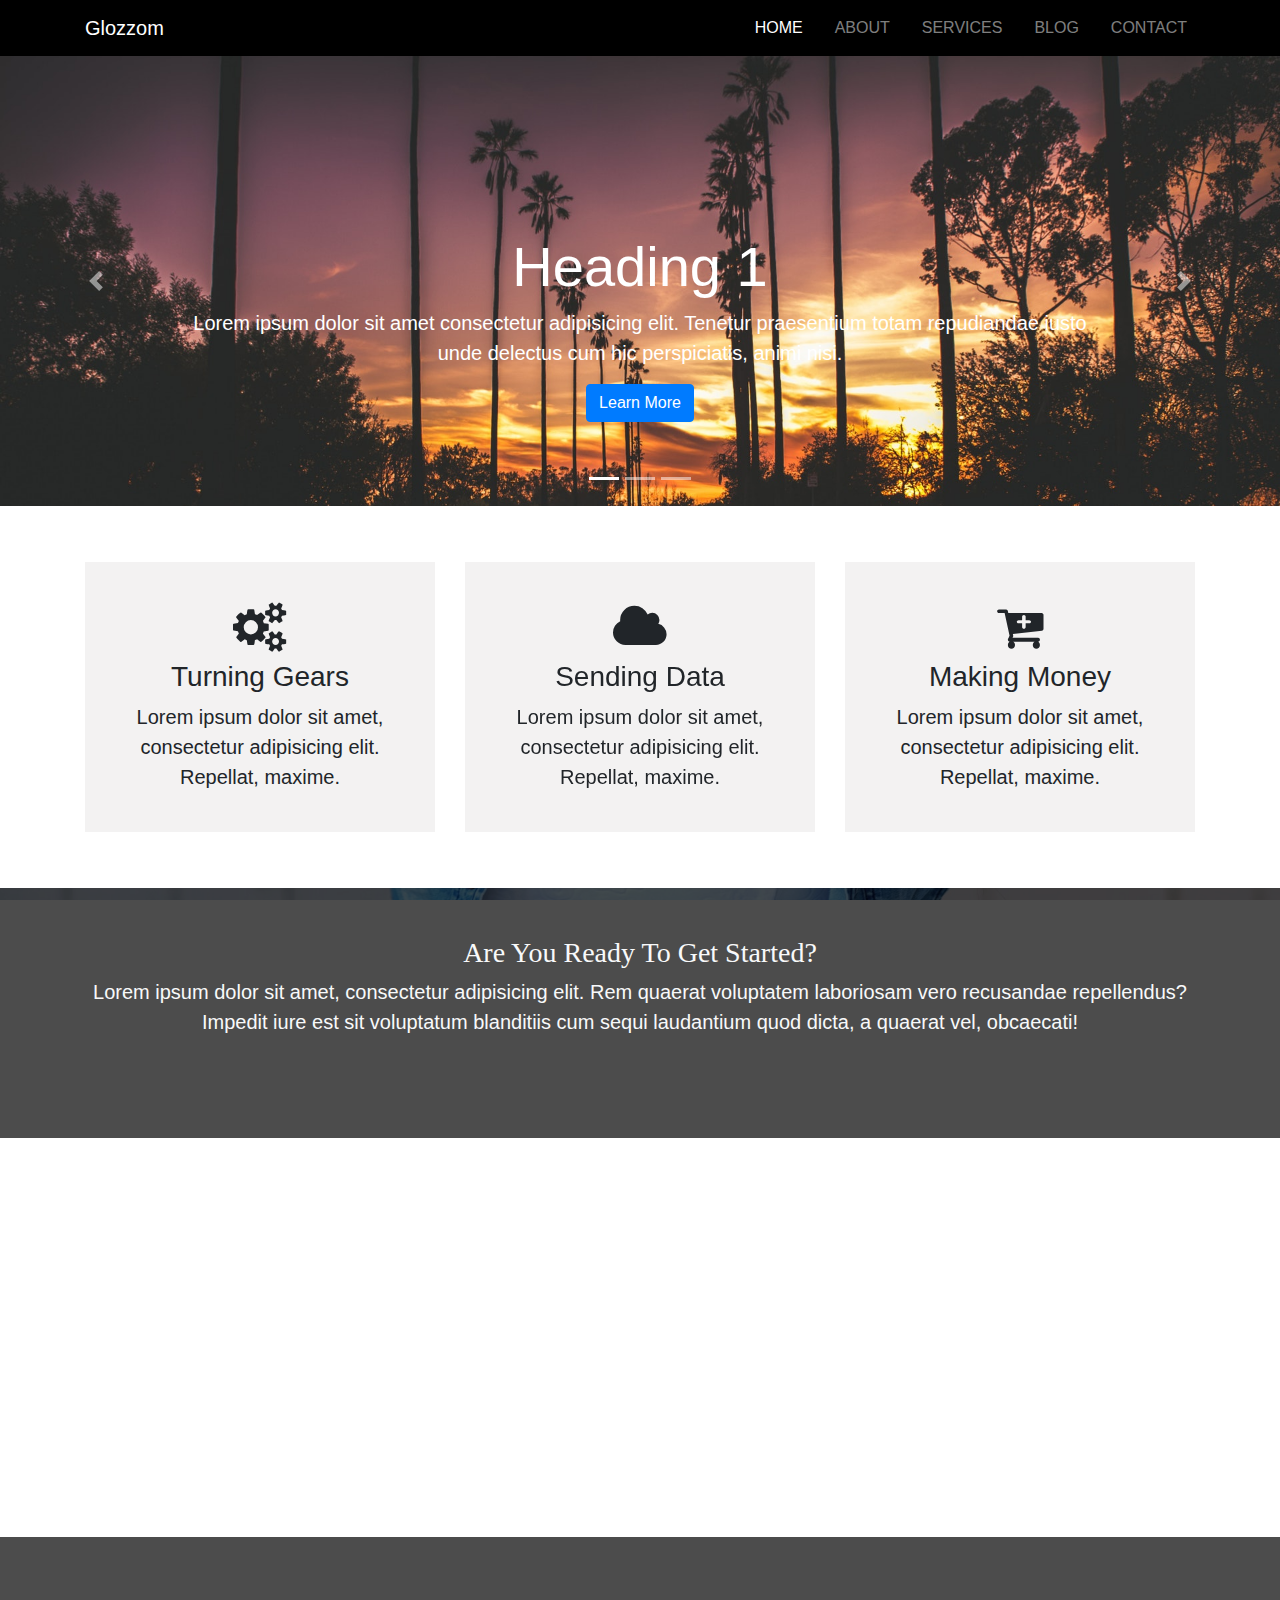
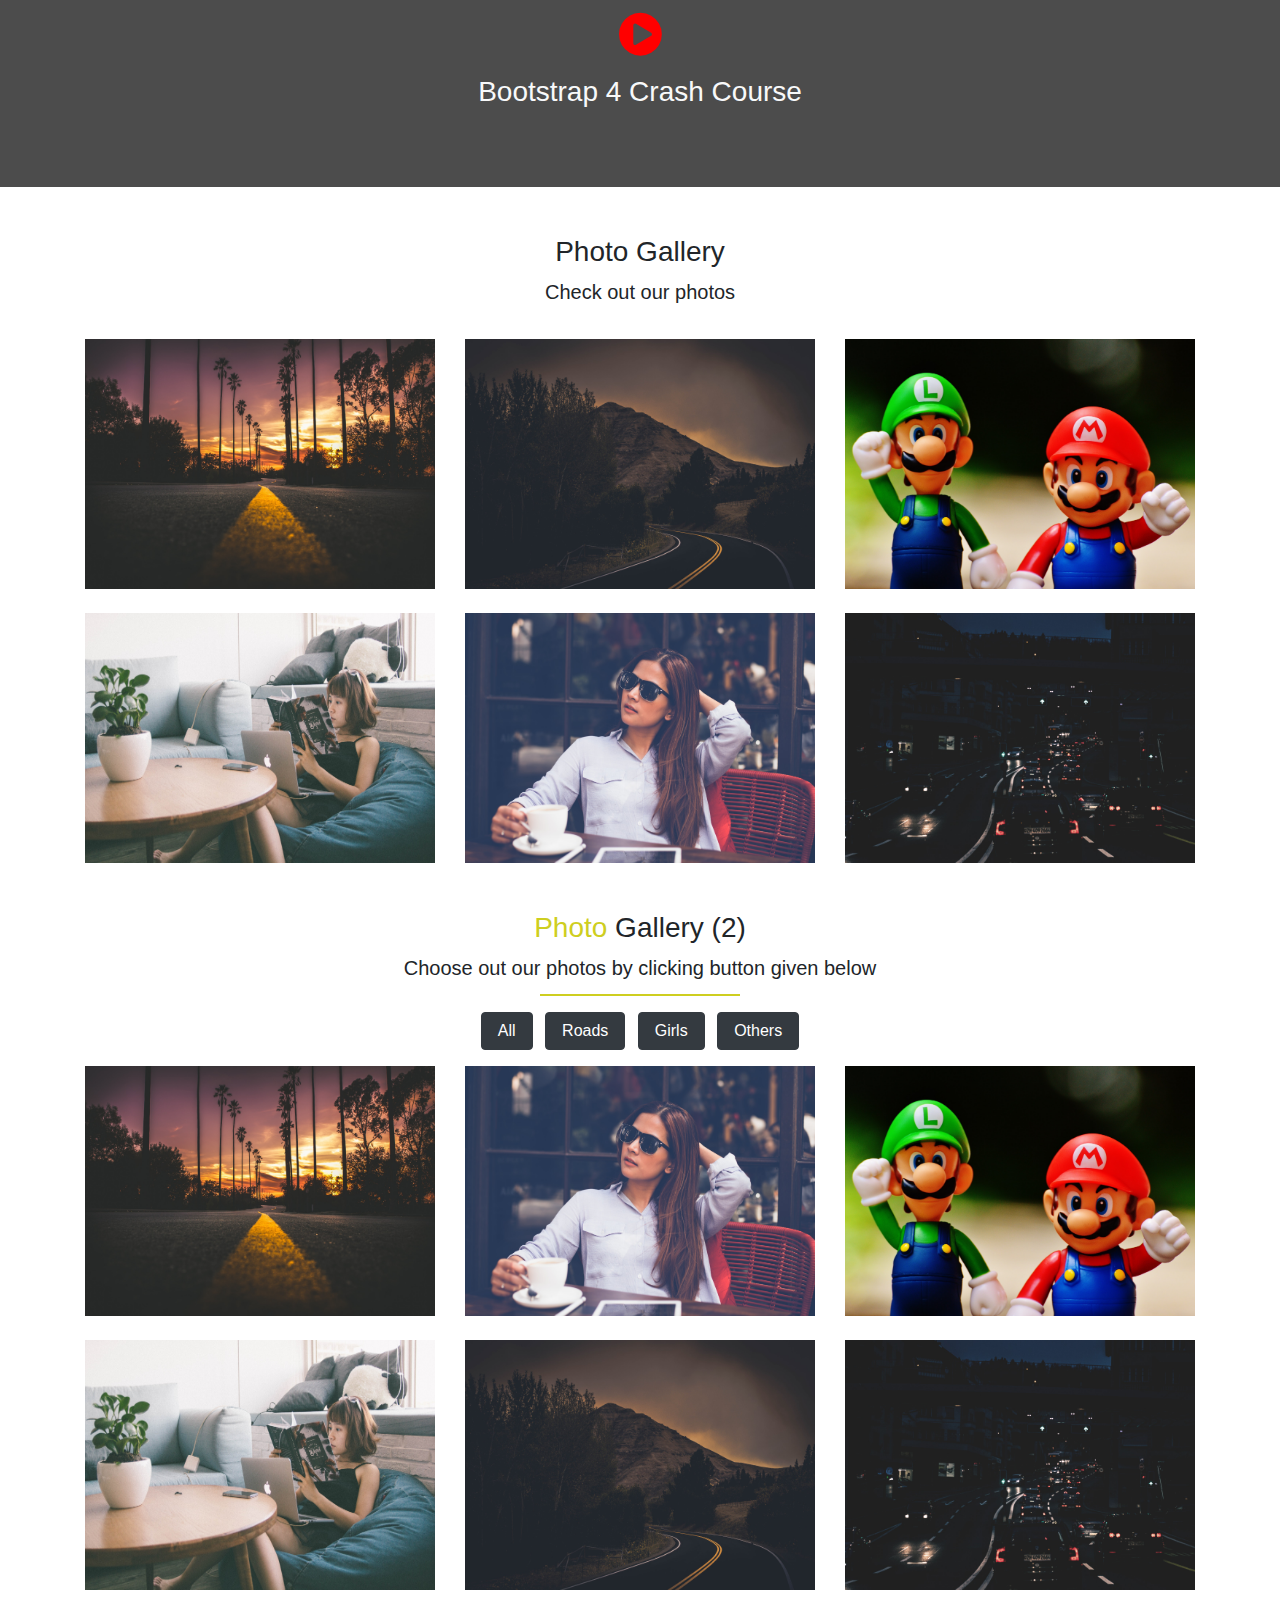
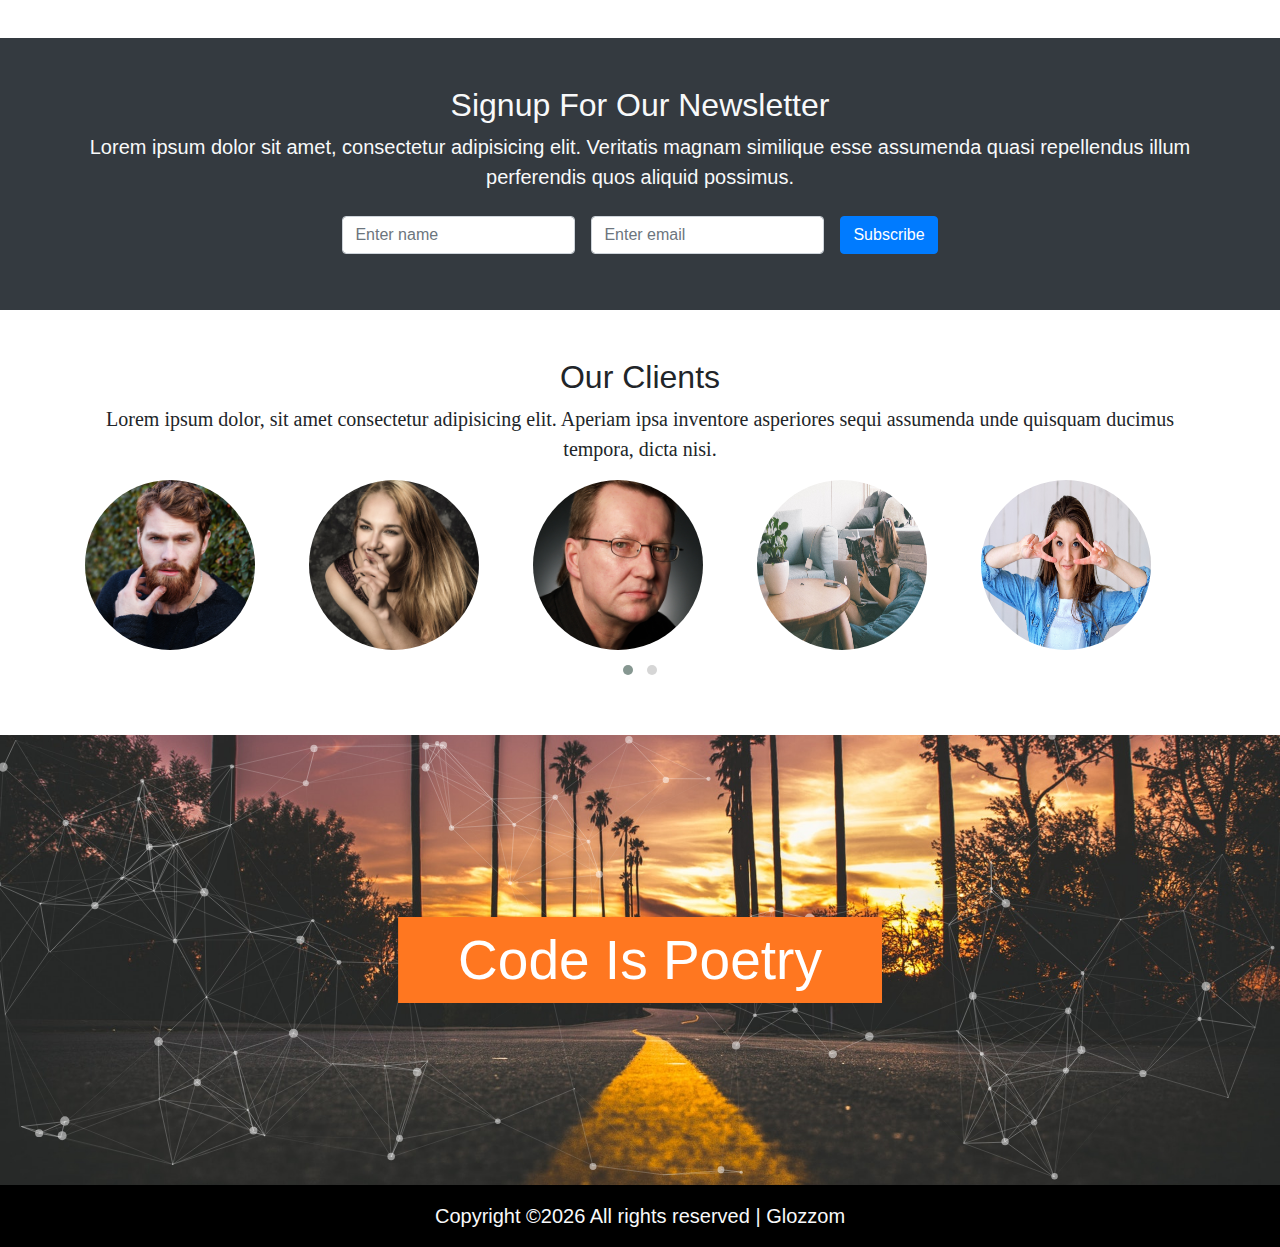
==== commit 271b21a6: "Year code updated in footer" ====
--- a/index.html
+++ b/index.html
@@ -381,7 +381,8 @@
       <div class="container">
         <div class="row">
           <div class="col">
-            <P class="lead mb-0">Copyright 2018 &copy; Glozzom</P>
+            <!-- <P class="lead mb-0">Copyright 2018 &copy; Glozzom</P> -->
+            <P class="lead mb-0">Copyright &copy;<script>document.write(new Date().getFullYear());</script> All rights reserved | Glozzom</P>
           </div>
         </div>
       </div>
--- a/scss/style.css
+++ b/scss/style.css
@@ -116,6 +116,7 @@
   background-image: url("../img/image1.jpeg");
   background-size: cover;
   background-position: center;
+  position: relative;
 }
 
 #particles-js h3 {
@@ -123,7 +124,7 @@
   color: #fff;
   text-transform: capitalize;
   font-size: 55px;
-  position: relative;
+  position: absolute;
   float: left;
   left: 50%;
   top: 50%;
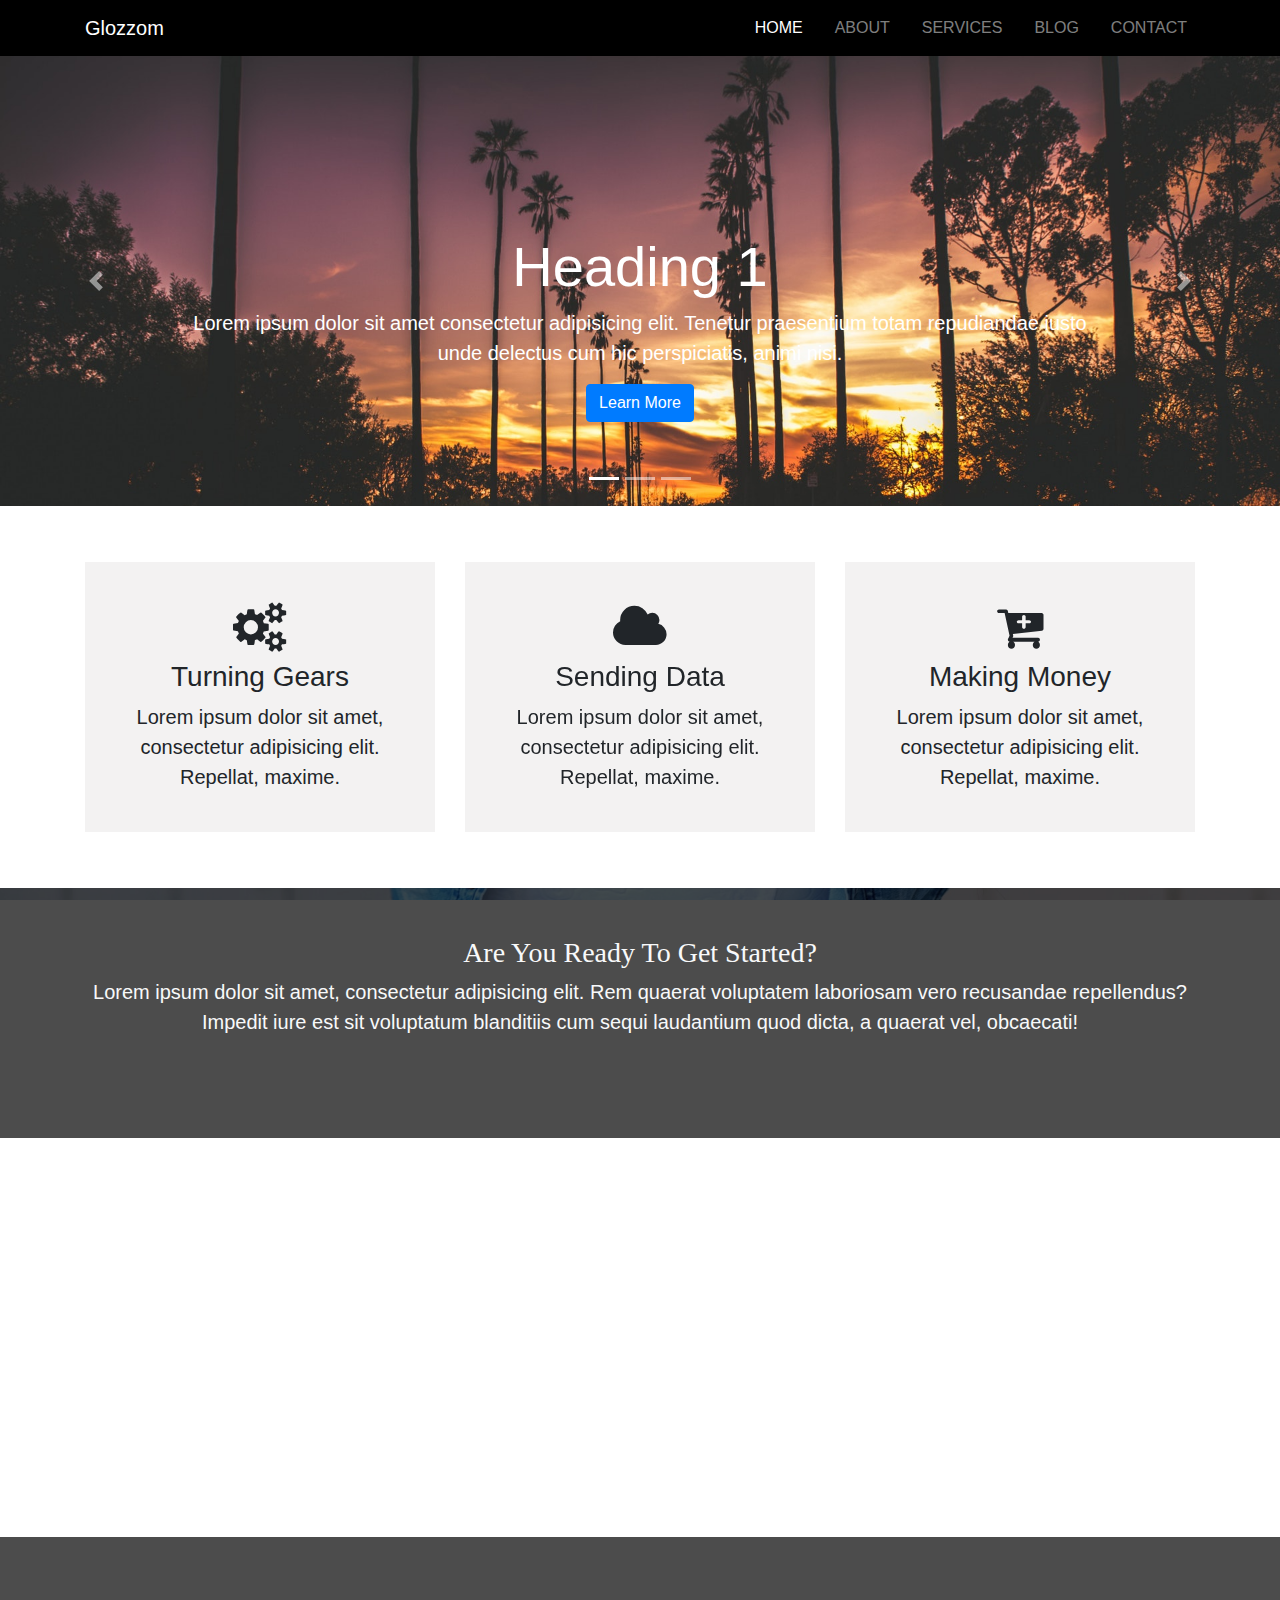
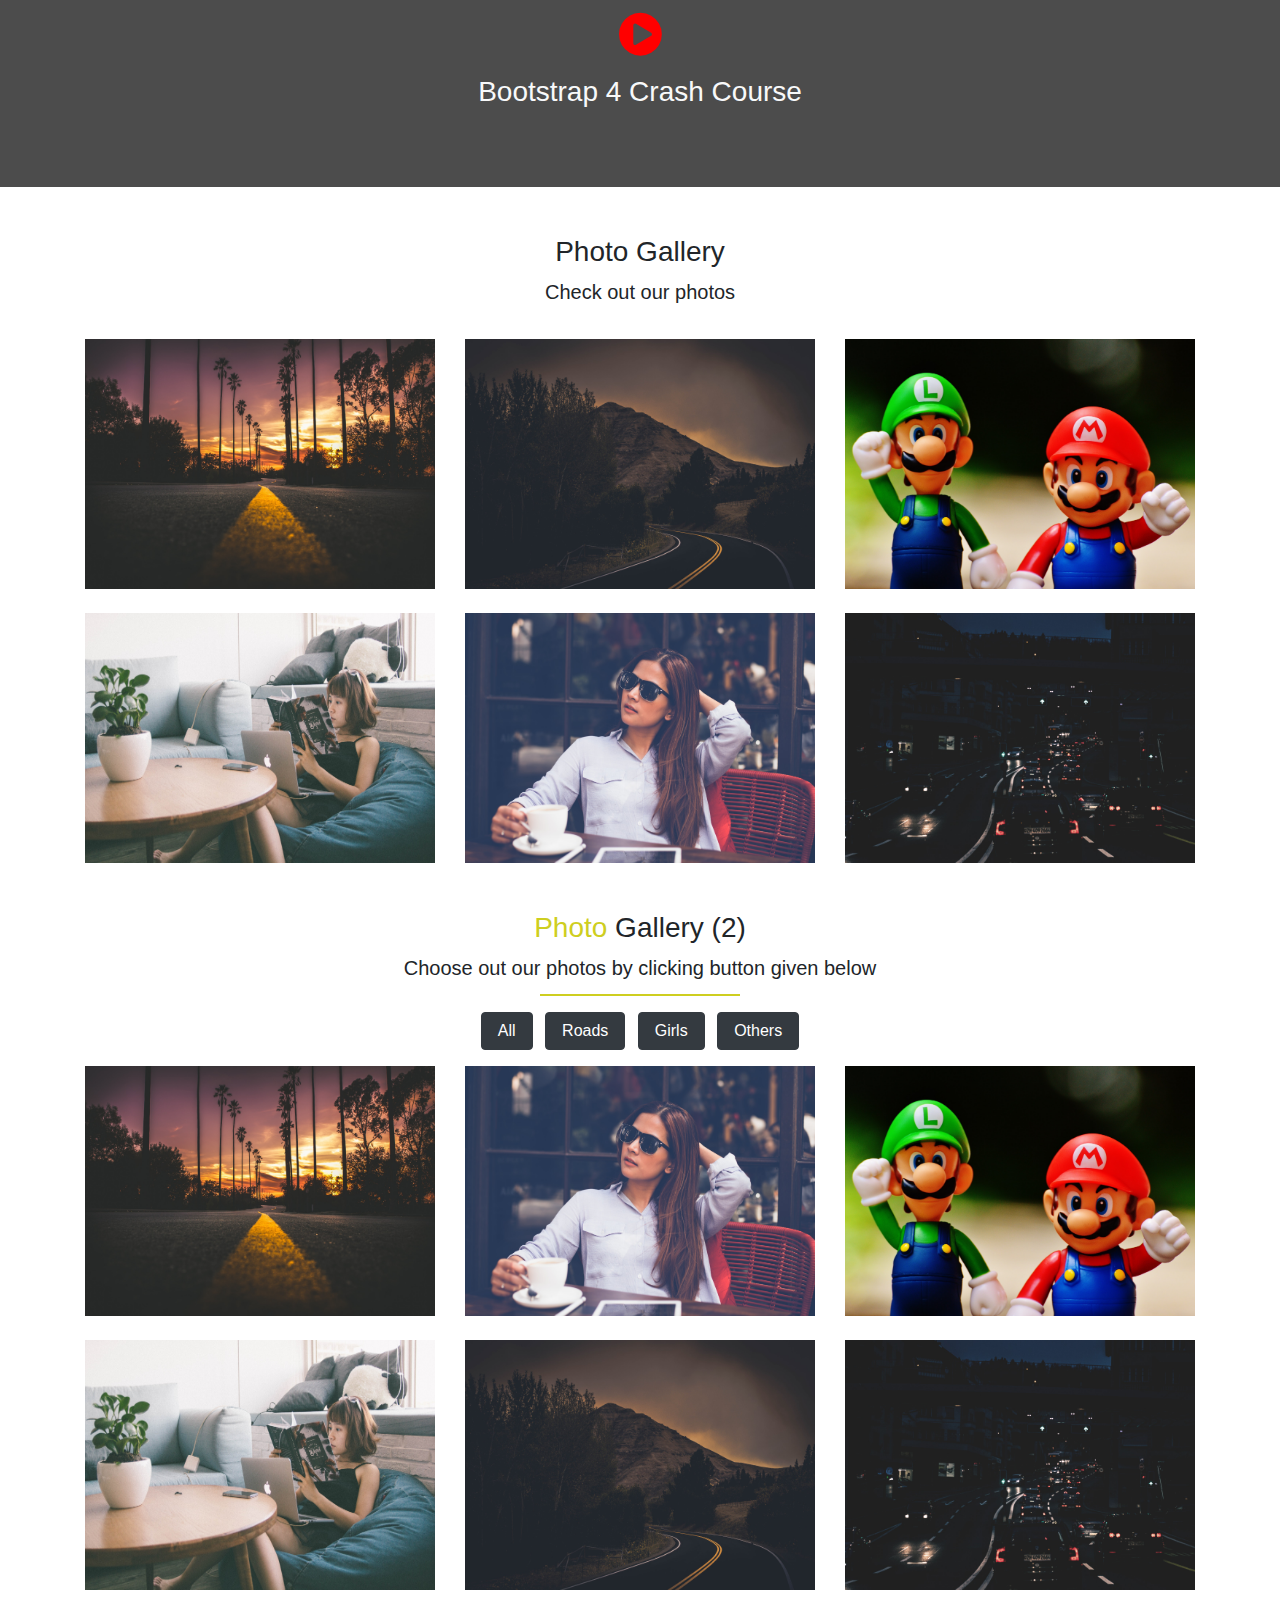
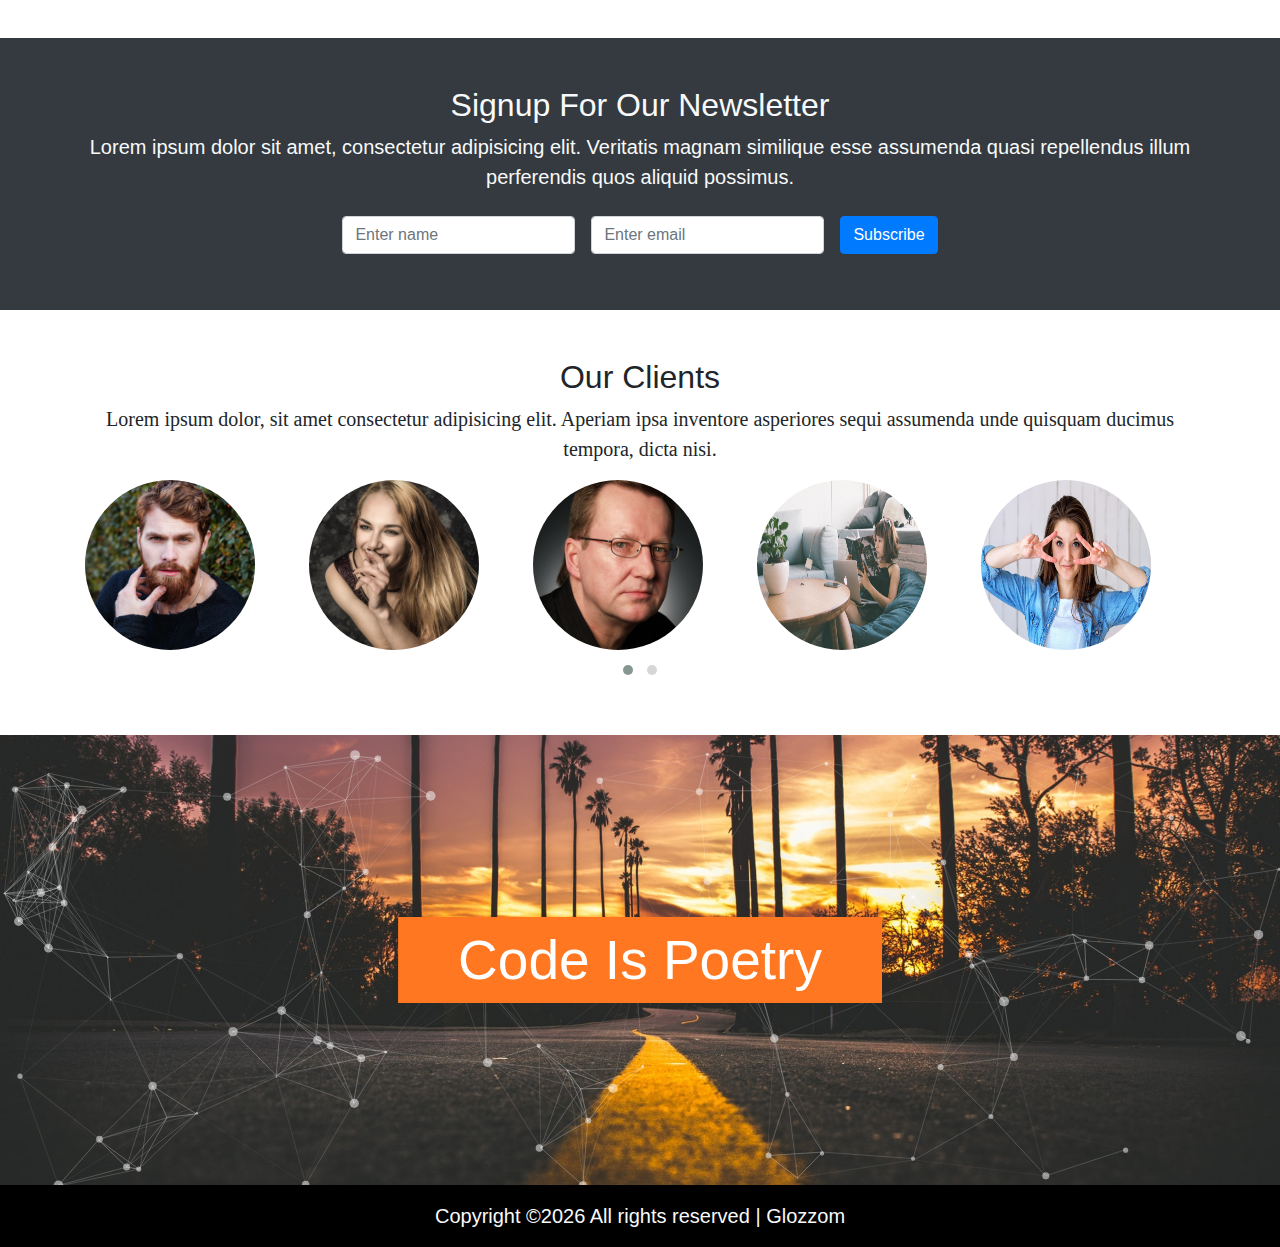
==== commit 1ab8e985: "Image zoom | zoomsl | img zoom effect added" ====
--- a/index.html
+++ b/index.html
@@ -154,7 +154,7 @@
             <button class="btn btn-dark">Read More</button>
           </div>
           <div class="col-md-6 mt-sm-3 mt-3 mt-md-0" data-aos="fade-down-up">
-            <img src="img/pc.jpeg" class="img-fluid rounded">
+            <img src="img/pc.jpeg" class="img-fluid rounded zoomImg">   <!-- zoomImg class er jonno niche jqueryCode+plugin royeche -->
           </div>
         </div>
       </div>
@@ -415,6 +415,16 @@
 
 
     <!-- ------------------------------------------------------- -->
+    <script src="js/zoomsl.js" type="text/javascript"></script>
+    <script type="text/javascript">
+      $(document).ready(function () {
+        $(".zoomImg").imagezoomsl({
+          zoomrange: [3, 3]
+        })
+      })
+    </script>
+    <!-- Image zoom | zoomsl | img zoom effect jquery plugin -->
+
 
     <script>
       var containerEl = document.querySelector('.galleryNew');
@@ -447,7 +457,6 @@
         })
       })
     </script>
-    
     <!-- eta "OWL CAROUSEL" er jquery code /Clients section er -->
 
 
@@ -462,23 +471,23 @@
 
 
       <!-----------JS (back-to-top)-------------->
-<script>
-  //show and hide white nav
-  $(function () {
-  
-  $(window).scroll(function () {
-  
-      if ($(window).scrollTop() > 80) {
-          //show back top button
-          $("#back-to-top").fadeIn();
-  
-      }else {
-          //hide back top button
-          $("#back-to-top").fadeOut();
-      }
-  });
-  });
-  </script>
+      <script>
+        //show and hide white nav
+        $(function () {
+        
+        $(window).scroll(function () {
+        
+            if ($(window).scrollTop() > 80) {
+                //show back top button
+                $("#back-to-top").fadeIn();
+        
+            }else {
+                //hide back top button
+                $("#back-to-top").fadeOut();
+            }
+        });
+        });
+        </script>
 
 
    <!-- ------------------------------------------------------- -->
